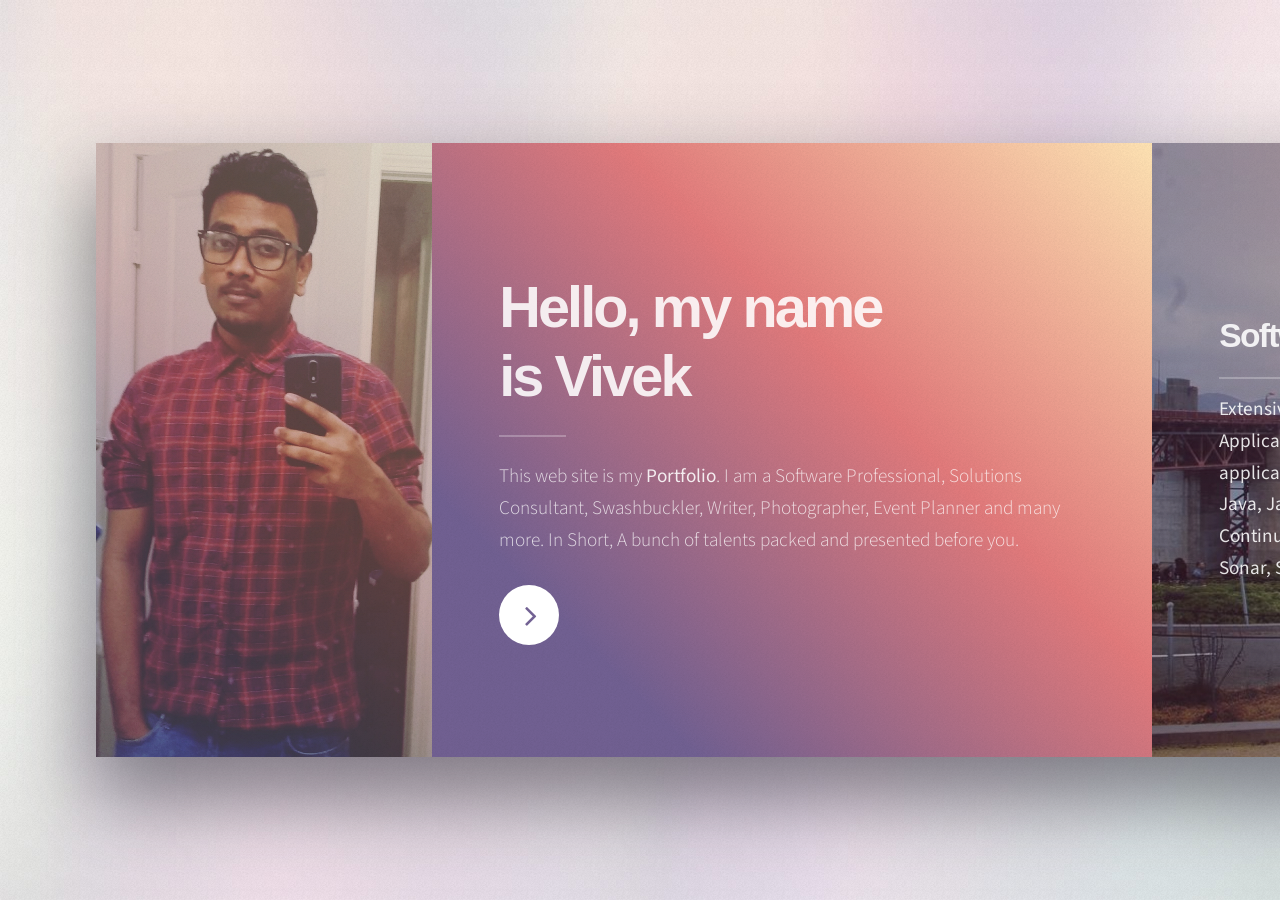
==== kashivivek/WebContent/index.html @ 1eaecc54 "Initial Commit" ====
<!DOCTYPE HTML>
<html>
<head>
<title>Portfolio | Vivek</title>
<meta charset="utf-8" />
<meta name="viewport"
	content="width=device-width, initial-scale=1, user-scalable=no" />
<meta name="description"
	content="Portfolio - Vivek." />
<meta name="keywords"
	content="kashivivek, kashi vivek budda, kashi, vivek, budda, android, portfolio" />
<meta name="author" content="Vivek" />
<link rel="stylesheet" href="assets/css/main.css" />
<link rel="shortcut icon" type="image/png" href="images/fav.png"/>
<noscript>
	<link rel="stylesheet" href="assets/css/noscript.css" />
</noscript>
</head>
<body>

	<!-- Page Wrapper -->
	<div id="page-wrapper">

		<!-- Wrapper -->
		<div id="wrapper">

			<!-- Panel (Banner) -->
			<section class="panel banner right">
				<div class="content color0 span-3-75">
					<h1 class="major">
						Hello, my name<br /> is Vivek
					</h1>
					<p>
						This web site is my <strong>Portfolio</strong>. I am a Software
						Professional, Solutions Consultant, Swashbuckler, Writer,
						Photographer, Event Planner and many more. In Short, A bunch of
						talents packed and presented before you.
					</p>
					<ul class="actions">
						<li><a href="#first"
							class="button special color1 circle icon fa-angle-right">Next</a></li>
					</ul>
				</div>
				<div class="image filtered span-1-75" data-position="25% 25%">
					<img src="images/image2.jpg" alt="" />
				</div>
			</section>

			<!-- Panel (Spotlight) -->
			<section class="panel spotlight medium left" id="first">
				<div class="content span-7">
					<h2 class="major">Software Professional</h2>
					<p>
						<strong>Extensive Experience in Development Operations,
							Android Application programming, designing User Interface (UI)
							applications and professional web applications using Android,
							Java, JavaScript, jQuery, HTML5, CSS3, AngularJS, PHP, Continuous
							Integration Tools like Jenkins, Hudson, Maven, GIT, Sonar, Shell
							Scripting.</strong>
					</p>
				</div>
				<div class="image filtered tinted" data-position="top left">
					<img src="images/image1.jpg" alt="" />
				</div>
			</section>

			<!-- Panel -->
			<section class="panel color1">
				<div class="intro joined">
					<h2 class="major">Solutions Consultant</h2>
					<p>Solutions can be provided to many business/individual
						related problems. Providing Web solutions, Mobile Application
						solutions, code analysis, architecting and many more.</p>
				</div>
				<div class="inner">
					<ul class="grid-icons three connected">
						<li><span class="icon fa-code"><span class="label">Coding</span></span></li>
						<li><span class="icon fa-camera-retro"><span
								class="label">Photography</span></span></li>
						<li><span class="icon fa-cog"><span class="label">Architecturing</span></span></li>
						<li><span class="icon fa-paper-plane"><span
								class="label">Planning</span></span></li>
						<li><span class="icon fa-bar-chart"><span
								class="label">Analysis</span></span></li>
						<li><span class="icon fa-diamond"><span class="label">Increase
									Revenue</span></span></li>
					</ul>
				</div>
			</section>

			<!-- Panel (Spotlight) -->
			<section class="panel spotlight large left">
				<div class="content span-5">
					<h2 class="major">Swashbuckler</h2>
					<p>I'm an Adventure Seeker who continously thrives to finsih
						off many bucket list items quickly and add few more to them. I
						always love to be part of some one else's bucket list dreams as
						well. Feel free to contact me.</p>
				</div>
				<div class="image filtered tinted" data-position="top right">
					<img src="images/image3.jpg" alt="" />
				</div>
			</section>

			<!-- Panel -->
			<section class="panel">
				<div class="intro color2">
					<h2 class="major">Photographer</h2>
					<p>Besides Photography being my passion, I do it sometimes for
						my peace and increase my vision of viewing an object in multiple
						ways. I may have to try some portfolio shoots and few events too</p>
				</div>
				<div class="gallery">
					<div class="group span-3">
						<a href="images/gallery/updated/image1.jpg"
							class="image filtered span-3" data-position="bottom"><img
							src="images/gallery/updated/image1.jpg" alt="" /></a> <a
							href="images/gallery/updated/image4.jpg"
							class="image filtered span-1-5" data-position="center"><img
							src="images/gallery/updated/image4.jpg" alt="" /></a> <a
							href="images/gallery/updated/image5.jpg"
							class="image filtered span-1-5" data-position="bottom"><img
							src="images/gallery/updated/image5.jpg" alt="" /></a>
					</div>
					<a href="images/gallery/updated/image6.JPG"
						class="image filtered span-2-5" data-position="top"><img
						src="images/gallery/updated/image6.JPG" alt="" /></a>
					<div class="group span-4-5">
						<a href="images/gallery/updated/image2.jpg"
							class="image filtered span-3" data-position="top"><img
							src="images/gallery/updated/image2.jpg" alt="" /></a> <a
							href="images/gallery/updated/image3.jpg"
							class="image filtered span-1-5" data-position="center"><img
							src="images/gallery/updated/image3.jpg" alt="" /></a> <a
							href="images/gallery/updated/image8.jpg"
							class="image filtered span-1-5" data-position="bottom"><img
							src="images/gallery/updated/image8.jpg" alt="" /></a> <a
							href="images/gallery/updated/image9.jpg"
							class="image filtered span-3" data-position="top"><img
							src="images/gallery/updated/image9.jpg" alt="" /></a>
					</div>
					<a href="images/gallery/updated/image8.png"
						class="image filtered span-2-5" data-position="right"><img
						src="images/gallery/updated/image8.png" alt="" /></a>
				</div>
			</section>

			<!-- Panel -->
			<section class="panel color4-alt">
				<div class="intro color4">
					<h2 class="major">Get in touch</h2>
					<p>Feel free to know more about my skills, if you need any
						solutions or you want me to join your hikes or any treks. You can
						connect me on any of my social networks or by just leaving a
						message in the next section.</p>
				</div>
				<div class="inner columns divided">
					<div class="span-3-25">
						<form method="post" action="contactform-to-email.php">
							<div class="field half">
								<label for="name">Name</label> <input type="text" name="name"
									id="name" />
							</div>
							<div class="field half">
								<label for="email">Email</label> <input type="email"
									name="email" id="email" />
							</div>
							<div class="field">
								<label for="message">Message</label>
								<textarea name="message" id="message" rows="4"></textarea>
							</div>
							<ul class="actions">
								<li><input type="submit" value="Send Message"
									class="button special" /></li>
							</ul>
						</form>
					</div>
					<div class="span-1-5">
						<ul class="contact-icons color1">
							<li class="icon fa-twitter"><a
								href="https://twitter.com/kashivivek">@kashivivek</a></li>
							<li class="icon fa-facebook"><a
								href="https://www.facebook.com/vivekasshaggy">fb.com/vivekasshaggy</a></li>
							<li class="icon fa-instagram"><a
								href="https://www.instagram.com/justvivek/">@justvivek</a></li>
							<li class="icon fa-linkedin"><a
								href="https://www.linkedin.com/in/kashibudda/">kashibudda</a></li>
							<li class="icon fa-rss"><a
								href="https://kashivivek.blogspot.com/">kashivivek.blogspot.com</a></li>
						</ul>
					</div>
				</div>
			</section>
			<!-- Copyright -->
			<div class="copyright">
				&copy; Developed by : <a href="http://www.avsoftsol.com"><img
					src="images/cp.png" width="30px"></a>.
			</div>

		</div>

	</div>

	<!-- Scripts -->
	<script src="assets/js/jquery.min.js"></script>
	<script src="assets/js/skel.min.js"></script>
	<script src="assets/js/main.js"></script>

</body>
</html>
---- kashivivek/WebContent/assets/css/main.css ----
@import url(font-awesome.min.css);
@import url("https://fonts.googleapis.com/css?family=Source+Sans+Pro:300,400,300i,400i");

/*
	Ethereal by HTML5 UP
	html5up.net | @ajlkn
	Free for personal and commercial use under the CCA 3.0 license (html5up.net/license)
*/

/* Reset */

	html, body, div, span, applet, object, iframe, h1, h2, h3, h4, h5, h6, p, blockquote, pre, a, abbr, acronym, address, big, cite, code, del, dfn, em, img, ins, kbd, q, s, samp, small, strike, strong, sub, sup, tt, var, b, u, i, center, dl, dt, dd, ol, ul, li, fieldset, form, label, legend, table, caption, tbody, tfoot, thead, tr, th, td, article, aside, canvas, details, embed, figure, figcaption, footer, header, hgroup, menu, nav, output, ruby, section, summary, time, mark, audio, video {
		margin: 0;
		padding: 0;
		border: 0;
		font-size: 100%;
		font: inherit;
		vertical-align: baseline;
	}

	article, aside, details, figcaption, figure, footer, header, hgroup, menu, nav, section {
		display: block;
	}

	body {
		line-height: 1;
	}

	ol, ul {
		list-style: none;
	}

	blockquote, q {
		quotes: none;
	}

	blockquote:before, blockquote:after, q:before, q:after {
		content: '';
		content: none;
	}

	table {
		border-collapse: collapse;
		border-spacing: 0;
	}

	body {
		-webkit-text-size-adjust: none;
	}

/* Box Model */

	*, *:before, *:after {
		-moz-box-sizing: border-box;
		-webkit-box-sizing: border-box;
		box-sizing: border-box;
	}

/* Page */

	@-moz-keyframes load-spinner {
		0% {
			-moz-transform: rotate(0deg);
			-webkit-transform: rotate(0deg);
			-ms-transform: rotate(0deg);
			transform: rotate(0deg);
		}

		100% {
			-moz-transform: rotate(360deg);
			-webkit-transform: rotate(360deg);
			-ms-transform: rotate(360deg);
			transform: rotate(360deg);
		}
	}

	@-webkit-keyframes load-spinner {
		0% {
			-moz-transform: rotate(0deg);
			-webkit-transform: rotate(0deg);
			-ms-transform: rotate(0deg);
			transform: rotate(0deg);
		}

		100% {
			-moz-transform: rotate(360deg);
			-webkit-transform: rotate(360deg);
			-ms-transform: rotate(360deg);
			transform: rotate(360deg);
		}
	}

	@-ms-keyframes load-spinner {
		0% {
			-moz-transform: rotate(0deg);
			-webkit-transform: rotate(0deg);
			-ms-transform: rotate(0deg);
			transform: rotate(0deg);
		}

		100% {
			-moz-transform: rotate(360deg);
			-webkit-transform: rotate(360deg);
			-ms-transform: rotate(360deg);
			transform: rotate(360deg);
		}
	}

	@keyframes load-spinner {
		0% {
			-moz-transform: rotate(0deg);
			-webkit-transform: rotate(0deg);
			-ms-transform: rotate(0deg);
			transform: rotate(0deg);
		}

		100% {
			-moz-transform: rotate(360deg);
			-webkit-transform: rotate(360deg);
			-ms-transform: rotate(360deg);
			transform: rotate(360deg);
		}
	}

	@-ms-viewport {
		width: device-width;
	}

	html {
		width: 100%;
		height: 100%;
	}

	body {
		display: -moz-flex;
		display: -webkit-flex;
		display: -ms-flex;
		display: flex;
		-moz-align-items: center;
		-webkit-align-items: center;
		-ms-align-items: center;
		align-items: center;
		-moz-justify-content: -moz-flex-start;
		-webkit-justify-content: -webkit-flex-start;
		-ms-justify-content: -ms-flex-start;
		justify-content: flex-start;
		-ms-overflow-style: scrollbar;
		width: 100%;
		height: 100%;
		min-height: 30rem;
		overflow: hidden;
	}

		body:before {
			-moz-animation: load-spinner 1s infinite linear;
			-webkit-animation: load-spinner 1s infinite linear;
			-ms-animation: load-spinner 1s infinite linear;
			animation: load-spinner 1s infinite linear;
			-moz-transition: opacity 0.25s ease;
			-webkit-transition: opacity 0.25s ease;
			-ms-transition: opacity 0.25s ease;
			transition: opacity 0.25s ease;
			-moz-transition-delay: 0s;
			-webkit-transition-delay: 0s;
			-ms-transition-delay: 0s;
			transition-delay: 0s;
			-moz-pointer-events: none;
			-webkit-pointer-events: none;
			-ms-pointer-events: none;
			pointer-events: none;
			content: '';
			display: block;
			position: absolute;
			top: 50%;
			left: 50%;
			width: 4rem;
			height: 4rem;
			margin: -2rem 0 0 -2rem;
			background-image: url("data:image/svg+xml;charset=utf8,%3Csvg xmlns='http://www.w3.org/2000/svg' xmlns:xlink='http://www.w3.org/1999/xlink' width='96px' height='96px' viewBox='0 0 96 96' zoomAndPan='disable'%3E%3Cstyle%3Ecircle %7Bfill: transparent%3B stroke: %232e2b37%3B stroke-width: 1.5px%3B %7D%3C/style%3E%3Cdefs%3E%3CclipPath id='corner'%3E%3Cpolygon points='0,0 48,0 48,48 96,48 96,96 0,96' /%3E%3C/clipPath%3E%3C/defs%3E%3Cg clip-path='url(%23corner)'%3E%3Ccircle cx='48' cy='48' r='32'/%3E%3C/g%3E%3C/svg%3E");
			background-position: center;
			background-repeat: no-repeat;
			background-size: 4rem;
			opacity: 0;
		}

		body:after {
			-moz-pointer-events: none;
			-webkit-pointer-events: none;
			-ms-pointer-events: none;
			pointer-events: none;
			content: '';
			display: block;
			position: fixed;
			top: 0;
			left: 0;
			width: 100%;
			height: 100%;
			z-index: -1;
			background-attachment: fixed;
			background-color: #e1e6e1;
			background-image: url("../../images/overlay.png"), url("../../images/bg.jpg");
			background-repeat: repeat, repeat-x;
			background-size: 128px 128px, cover;
		}

		body.is-loading *, body.is-loading *:before, body.is-loading *:after {
			-moz-animation: none !important;
			-webkit-animation: none !important;
			-ms-animation: none !important;
			animation: none !important;
			-moz-transition: none !important;
			-webkit-transition: none !important;
			-ms-transition: none !important;
			transition: none !important;
		}

		body.is-loading:before {
			-moz-transition: opacity 1s ease;
			-webkit-transition: opacity 1s ease;
			-ms-transition: opacity 1s ease;
			transition: opacity 1s ease;
			-moz-transition-delay: 0.75s;
			-webkit-transition-delay: 0.75s;
			-ms-transition-delay: 0.75s;
			transition-delay: 0.75s;
			opacity: 0.25;
		}

	@media screen and (max-width: 736px) {

		html {
			height: auto;
		}

		body {
			height: auto;
			overflow-x: hidden;
			overflow-y: auto;
		}

	}

	@media screen and (max-width: 480px) {

		html, body {
			min-width: 320px;
		}

	}

/* Typography */

	html {
		font-size: 18pt;
		font-size: 1vmax;
	}

		@media screen and (max-width: 1680px) {

			html {
				font-size: 12pt;
				font-size: 1.1vmax;
			}

		}

		@media screen and (max-width: 1280px) {

			html {
				font-size: 11pt;
				font-size: 1.5vmax;
			}

		}

	body, input, select, textarea {
		color: rgba(255, 255, 255, 0.75);
		font-family: "Source Sans Pro", Helvetica, sans-serif;
		font-size: 1rem;
		font-weight: 300;
		line-height: 1.65;
	}

	a {
		-moz-transition: color 0.2s ease-in-out, border-bottom-color 0.2s ease-in-out;
		-webkit-transition: color 0.2s ease-in-out, border-bottom-color 0.2s ease-in-out;
		-ms-transition: color 0.2s ease-in-out, border-bottom-color 0.2s ease-in-out;
		transition: color 0.2s ease-in-out, border-bottom-color 0.2s ease-in-out;
		color: inherit;
		border-bottom: dotted 1px;
		text-decoration: none;
	}

		a:hover {
			border-bottom-color: transparent;
			color: #ffe4b4;
		}

	strong, b {
		color: rgba(255, 255, 255, 0.875);
		font-weight: 400;
	}

	em, i {
		font-style: italic;
	}

	p {
		margin: 0 0 1.5rem 0;
	}

		body.is-ie p {
			width: 100%;
		}

	h1, h2, h3, h4, h5, h6 {
		color: rgba(255, 255, 255, 0.875);
		font-family: Arial, Helvetica, sans-serif;
		font-weight: 700;
		line-height: 1.3;
		margin: 0 0 0.75rem 0;
		letter-spacing: -0.05em;
	}

		h1 a, h2 a, h3 a, h4 a, h5 a, h6 a {
			color: inherit;
			text-decoration: none;
		}

	h1.major, h2.major, h3.major {
		position: relative;
	}

		h1.major:after, h2.major:after, h3.major:after {
			content: '';
			position: absolute;
			left: 0;
			width: 3.5rem;
			height: 0.1rem;
			background-color: rgba(255, 255, 255, 0.25);
		}

	h1 {
		font-size: 3rem;
		line-height: 1.2;
	}

		h1.major {
			margin: 0 0 2.625rem 0;
		}

			h1.major:after {
				bottom: -1.325rem;
			}

	h2 {
		font-size: 1.75rem;
		line-height: 1.2;
	}

		h2.major {
			margin: 0 0 1.9875rem 0;
		}

			h2.major:after {
				bottom: -1.2rem;
			}

	h3 {
		font-size: 1.325rem;
	}

		h3.major {
			margin: 0 0 1.875rem 0;
		}

			h3.major:after {
				bottom: -0.75rem;
			}

	h4 {
		font-size: 1rem;
	}

	h5 {
		font-size: 0.9rem;
	}

	h6 {
		font-size: 0.7rem;
	}

	sub {
		font-size: 0.8rem;
		position: relative;
		top: 0.5rem;
	}

	sup {
		font-size: 0.8rem;
		position: relative;
		top: -0.5rem;
	}

	blockquote {
		border-left: solid 0.25rem rgba(255, 255, 255, 0.25);
		font-style: italic;
		margin: 0 0 1.5rem 0;
		padding: 0.375rem 0 0.375rem 1.5rem;
	}

	code {
		background: rgba(255, 255, 255, 0.075);
		border-radius: 0.25rem;
		font-family: "Courier New", monospace;
		font-size: 0.8rem;
		margin: 0 0.25rem;
		padding: 0.25rem 0.65rem;
	}

	pre {
		-webkit-overflow-scrolling: touch;
		font-family: "Courier New", monospace;
		font-size: 0.8rem;
		margin: 0 0 1.5rem 0;
		white-space: pre-wrap;
	}

		pre code {
			display: block;
			line-height: 1.625;
			padding: 1rem 1.5rem;
			overflow-x: auto;
			margin: 0;
		}

	hr {
		border: 0;
		border-bottom: solid 2px rgba(255, 255, 255, 0.25);
		margin: 1.875rem 0;
	}

	.align-left {
		text-align: left;
	}

	.align-center {
		text-align: center;
	}

	.align-right {
		text-align: right;
	}

	@media screen and (max-width: 736px) {

		html {
			font-size: 12pt;
		}

		h1 {
			font-size: 2.25rem;
			line-height: 1.2;
		}

			h1.major {
				margin: 0 0 2.625rem 0;
			}

				h1.major:after {
					bottom: -1.325rem;
				}

		h2 {
			font-size: 1.5rem;
			line-height: 1.2;
		}

			h2.major {
				margin: 0 0 1.9875rem 0;
			}

				h2.major:after {
					bottom: -1.2rem;
				}

		h3 {
			font-size: 1rem;
		}

			h3.major {
				margin: 0 0 1.875rem 0;
			}

				h3.major:after {
					bottom: -0.75rem;
				}

		h4 {
			font-size: 1rem;
		}

		h5 {
			font-size: 0.9rem;
		}

		h6 {
			font-size: 0.7rem;
		}

		h1 br, h2 br, h3 br, h4 br, h5 br, h6 br {
			display: none;
		}

	}

	@media screen and (max-width: 360px) {

		html {
			font-size: 11pt;
		}

	}

/* Form */

	form {
		display: -moz-flex;
		display: -webkit-flex;
		display: -ms-flex;
		display: flex;
		-moz-flex-wrap: wrap;
		-webkit-flex-wrap: wrap;
		-ms-flex-wrap: wrap;
		flex-wrap: wrap;
		width: calc(100% + 3rem);
		margin: -1.5rem 0 1.5rem -1.5rem;
	}

		form > .field {
			-moz-flex-grow: 0;
			-webkit-flex-grow: 0;
			-ms-flex-grow: 0;
			flex-grow: 0;
			-moz-flex-shrink: 0;
			-webkit-flex-shrink: 0;
			-ms-flex-shrink: 0;
			flex-shrink: 0;
			padding: 1.5rem 0 0 1.5rem;
			width: calc(100% - 1.5rem);
		}

			form > .field.half {
				width: calc(50% - 0.75rem);
			}

			form > .field.third {
				width: calc(100%/3 - 0.5rem);
			}

			form > .field.quarter {
				width: calc(25% - 0.375rem);
			}

		form > .actions {
			-moz-flex-grow: 0;
			-webkit-flex-grow: 0;
			-ms-flex-grow: 0;
			flex-grow: 0;
			-moz-flex-shrink: 1;
			-webkit-flex-shrink: 1;
			-ms-flex-shrink: 1;
			flex-shrink: 1;
			margin: 1.5rem 0 0 1.5rem;
		}

	label {
		color: rgba(255, 255, 255, 0.875);
		display: block;
		font-family: Arial, Helvetica, sans-serif;
		font-size: 0.8rem;
		font-weight: 700;
		margin: 0 0 0.4875rem 0;
	}

	input[type="text"],
	input[type="password"],
	input[type="email"],
	input[type="tel"],
	select,
	textarea {
		-moz-appearance: none;
		-webkit-appearance: none;
		-ms-appearance: none;
		appearance: none;
		background: transparent;
		border: solid 2px rgba(255, 255, 255, 0.25);
		border-radius: 0.25rem;
		color: inherit;
		display: block;
		outline: 0;
		padding: 0 0.75rem;
		text-decoration: none;
		width: 100%;
	}

		input[type="text"]:invalid,
		input[type="password"]:invalid,
		input[type="email"]:invalid,
		input[type="tel"]:invalid,
		select:invalid,
		textarea:invalid {
			box-shadow: none;
		}

		input[type="text"]:focus,
		input[type="password"]:focus,
		input[type="email"]:focus,
		input[type="tel"]:focus,
		select:focus,
		textarea:focus {
			border-color: #ffe4b4;
		}

	option {
		background-color: rgba(255, 255, 255, 0.875);
		color: #2e2b37;
	}

	.select-wrapper {
		text-decoration: none;
		display: block;
		position: relative;
	}

		.select-wrapper:before {
			-moz-osx-font-smoothing: grayscale;
			-webkit-font-smoothing: antialiased;
			font-family: FontAwesome;
			font-style: normal;
			font-weight: normal;
			text-transform: none !important;
		}

		.select-wrapper:before {
			display: block;
			content: '\f107';
			position: absolute;
			top: 0;
			right: 0;
			width: 2.5rem;
			height: 2.5rem;
			line-height: 2.5rem;
			color: rgba(255, 255, 255, 0.75);
			pointer-events: none;
			text-align: center;
		}

			body.is-ie .select-wrapper:before {
				line-height: 2.5;
			}

		.select-wrapper select::-ms-expand {
			display: none;
		}

	input[type="text"],
	input[type="password"],
	input[type="email"],
	select {
		height: 2.5rem;
	}

	textarea {
		padding: 0.75rem 1rem;
	}

	input[type="checkbox"],
	input[type="radio"] {
		-moz-appearance: none;
		-webkit-appearance: none;
		-ms-appearance: none;
		appearance: none;
		display: block;
		float: left;
		margin-right: -2rem;
		opacity: 0;
		width: 1rem;
		z-index: -1;
	}

		input[type="checkbox"] + label,
		input[type="radio"] + label {
			text-decoration: none;
			position: relative;
			color: rgba(255, 255, 255, 0.75);
			cursor: pointer;
			display: inline-block;
			font-size: 1rem;
			font-weight: 300;
			margin-bottom: 0;
			padding-left: 2.5rem;
			padding-right: 1rem;
		}

			input[type="checkbox"] + label:before,
			input[type="radio"] + label:before {
				-moz-osx-font-smoothing: grayscale;
				-webkit-font-smoothing: antialiased;
				font-family: FontAwesome;
				font-style: normal;
				font-weight: normal;
				text-transform: none !important;
			}

			input[type="checkbox"] + label:before,
			input[type="radio"] + label:before {
				content: '';
				display: inline-block;
				position: absolute;
				top: 0;
				left: 0;
				width: 1.5rem;
				height: 1.5rem;
				line-height: 1.4375rem;
				background: rgba(255, 255, 255, 0.075);
				border: solid 1px rgba(255, 255, 255, 0.25);
				border-radius: 0.25rem;
				color: #2e2b37;
				text-align: center;
			}

				body.is-ie input[type="checkbox"] + label:before, body.is-ie
				input[type="radio"] + label:before {
					line-height: 1.5;
				}

		input[type="checkbox"]:checked + label:before,
		input[type="radio"]:checked + label:before {
			content: '\f00c';
			background: rgba(255, 255, 255, 0.875);
			border-color: rgba(255, 255, 255, 0.875);
		}

		input[type="checkbox"]:focus + label:before,
		input[type="radio"]:focus + label:before {
			border-color: #ffe4b4;
			box-shadow: 0 0 0 1px #ffe4b4;
		}

		input[type="checkbox"]:focus:checked + label:before,
		input[type="radio"]:focus:checked + label:before {
			background: #ffe4b4;
		}

		input[type="checkbox"].color1 + label:before,
		input[type="radio"].color1 + label:before {
			color: #726193;
		}

		input[type="checkbox"].color2 + label:before,
		input[type="radio"].color2 + label:before {
			color: #e37b7c;
		}

		input[type="checkbox"].color3 + label:before,
		input[type="radio"].color3 + label:before {
			color: #ffe4b4;
		}

		input[type="checkbox"].color4 + label:before,
		input[type="radio"].color4 + label:before {
			color: #353865;
		}

	input[type="checkbox"] + label:before {
		border-radius: 0.25rem;
	}

	input[type="radio"] + label:before {
		border-radius: 100%;
	}

	::-webkit-input-placeholder {
		color: rgba(255, 255, 255, 0.5) !important;
		opacity: 1.0;
	}

	:-moz-placeholder {
		color: rgba(255, 255, 255, 0.5) !important;
		opacity: 1.0;
	}

	::-moz-placeholder {
		color: rgba(255, 255, 255, 0.5) !important;
		opacity: 1.0;
	}

	:-ms-input-placeholder {
		color: rgba(255, 255, 255, 0.5) !important;
		opacity: 1.0;
	}

	.formerize-placeholder {
		color: rgba(255, 255, 255, 0.5) !important;
		opacity: 1.0;
	}

	@media screen and (max-width: 736px) {

		form {
			margin: -1.5rem 0 1.5rem 0;
			width: 100%;
		}

			form > .field {
				padding: 1.5rem 0 0 0;
				width: 100% !important;
			}

			form > .actions {
				margin: 1.5rem 0 0 0;
			}

	}

/* Icon */

	.icon {
		text-decoration: none;
		position: relative;
		border-bottom: none;
	}

		.icon:before {
			-moz-osx-font-smoothing: grayscale;
			-webkit-font-smoothing: antialiased;
			font-family: FontAwesome;
			font-style: normal;
			font-weight: normal;
			text-transform: none !important;
		}

		.icon > .label {
			display: none;
		}

/* Image */

	.image {
		display: inline-block;
		position: relative;
		border: 0;
	}

		.image.filtered:after {
			background-image: url("../../images/overlay.png"), linear-gradient(45deg, rgba(114, 97, 147, 0.25) 25%, rgba(227, 123, 124, 0.25) 50%, rgba(255, 228, 180, 0.25));
			background-size: 128px 128px, auto;
			-moz-pointer-events: none;
			-webkit-pointer-events: none;
			-ms-pointer-events: none;
			pointer-events: none;
			content: '';
			position: absolute;
			top: 0;
			left: 0;
			width: 100%;
			height: 100%;
			opacity: 1;
			z-index: 1;
		}

		.image.filtered.tinted:after {
			background-image: url("../../images/overlay.png"), linear-gradient(45deg, rgba(114, 97, 147, 0.25) 25%, rgba(227, 123, 124, 0.25) 50%, rgba(255, 228, 180, 0.25)), linear-gradient(0deg, rgba(0, 0, 0, 0.125), rgba(0, 0, 0, 0.125));
			background-size: 128px 128px, auto, auto;
		}

		.image[data-position] img {
			-moz-object-fit: cover;
			-webkit-object-fit: cover;
			-ms-object-fit: cover;
			object-fit: cover;
			display: block;
			position: absolute;
			top: 0;
			left: 0;
			width: 100%;
			height: 100%;
		}

		.image[data-position="top left"] img {
			-moz-object-position: top left;
			-webkit-object-position: top left;
			-ms-object-position: top left;
			object-position: top left;
		}

		.image[data-position="top"] img {
			-moz-object-position: top;
			-webkit-object-position: top;
			-ms-object-position: top;
			object-position: top;
		}

		.image[data-position="top right"] img {
			-moz-object-position: top right;
			-webkit-object-position: top right;
			-ms-object-position: top right;
			object-position: top right;
		}

		.image[data-position="right"] img {
			-moz-object-position: right;
			-webkit-object-position: right;
			-ms-object-position: right;
			object-position: right;
		}

		.image[data-position="bottom right"] img {
			-moz-object-position: bottom right;
			-webkit-object-position: bottom right;
			-ms-object-position: bottom right;
			object-position: bottom right;
		}

		.image[data-position="bottom"] img {
			-moz-object-position: bottom;
			-webkit-object-position: bottom;
			-ms-object-position: bottom;
			object-position: bottom;
		}

		.image[data-position="bottom left"] img {
			-moz-object-position: bottom left;
			-webkit-object-position: bottom left;
			-ms-object-position: bottom left;
			object-position: bottom left;
		}

		.image[data-position="left"] img {
			-moz-object-position: left;
			-webkit-object-position: left;
			-ms-object-position: left;
			object-position: left;
		}

		.image[data-position="center"] img {
			-moz-object-position: center;
			-webkit-object-position: center;
			-ms-object-position: center;
			object-position: center;
		}

		.image[data-position="25% 25%"] img {
			-moz-object-position: 25% 25%;
			-webkit-object-position: 25% 25%;
			-ms-object-position: 25% 25%;
			object-position: 25% 25%;
		}

		.image[data-position="75% 25%"] img {
			-moz-object-position: 75% 25%;
			-webkit-object-position: 75% 25%;
			-ms-object-position: 75% 25%;
			object-position: 75% 25%;
		}

		.image[data-position="75% 75%"] img {
			-moz-object-position: 75% 75%;
			-webkit-object-position: 75% 75%;
			-ms-object-position: 75% 75%;
			object-position: 75% 75%;
		}

		.image[data-position="25% 75%"] img {
			-moz-object-position: 25% 75%;
			-webkit-object-position: 25% 75%;
			-ms-object-position: 25% 75%;
			object-position: 25% 75%;
		}

		.image img {
			display: block;
		}

		.image.left, .image.right {
			max-width: 40%;
		}

			.image.left img, .image.right img {
				width: 100%;
			}

		.image.left {
			float: left;
			padding: 0 1.5rem 1rem 0;
			top: 0.25rem;
		}

		.image.right {
			float: right;
			padding: 0 0 1rem 1.5rem;
			top: 0.25rem;
		}

		.image.fit {
			display: block;
			margin: 0 0 1.5rem 0;
			width: 100%;
		}

			.image.fit img {
				width: 100%;
			}

		.image.main {
			display: block;
			margin: 0 0 2.25rem 0;
			width: 100%;
		}

			.image.main img {
				width: 100%;
			}

/* List */

	ol {
		list-style: decimal;
		margin: 0 0 1.5rem 0;
		padding-left: 1.25rem;
	}

		ol li {
			padding-left: 0.25rem;
		}

	ul {
		list-style: disc;
		margin: 0 0 1.5rem 0;
		padding-left: 1rem;
	}

		ul li {
			padding-left: 0.5rem;
		}

		ul.alt {
			list-style: none;
			padding-left: 0;
		}

			ul.alt li {
				border-top: solid 1px rgba(255, 255, 255, 0.25);
				padding: 0.5rem 0;
			}

				ul.alt li:first-child {
					border-top: 0;
					padding-top: 0;
				}

		ul.icons {
			cursor: default;
			list-style: none;
			padding-left: 0;
		}

			ul.icons li {
				display: inline-block;
				padding: 0 1rem 0 0;
			}

				ul.icons li:last-child {
					padding-right: 0;
				}

				ul.icons li .icon:before {
					font-size: 1.25em;
				}

		ul.actions {
			cursor: default;
			list-style: none;
			padding-left: 0;
		}

			ul.actions li {
				display: inline-block;
				padding: 0 0.75rem 0 0;
				vertical-align: middle;
			}

				ul.actions li:last-child {
					padding-right: 0;
				}

			ul.actions.small li {
				padding: 0 0.375rem 0 0;
			}

			ul.actions.vertical li {
				display: block;
				padding: 0.75rem 0 0 0;
			}

				ul.actions.vertical li:first-child {
					padding-top: 0;
				}

				ul.actions.vertical li > * {
					margin-bottom: 0;
				}

			ul.actions.vertical.small li {
				padding: 0.375rem 0 0 0;
			}

				ul.actions.vertical.small li:first-child {
					padding-top: 0;
				}

			ul.actions.fit {
				display: table;
				margin-left: -0.75rem;
				padding: 0;
				table-layout: fixed;
				width: calc(100% + 0.75rem);
			}

				ul.actions.fit li {
					display: table-cell;
					padding: 0 0 0 0.75rem;
				}

					ul.actions.fit li > * {
						margin-bottom: 0;
					}

				ul.actions.fit.small {
					margin-left: -0.375rem;
					width: calc(100% + 0.375rem);
				}

					ul.actions.fit.small li {
						padding: 0 0 0 0.375rem;
					}

		ul.contact-icons {
			list-style: none;
			padding-left: 0;
		}

			ul.contact-icons > li {
				margin: 1.25rem 0 0 0;
				padding-left: 0;
			}

				ul.contact-icons > li:before {
					display: inline-block;
					width: 2.25rem;
					height: 2.25rem;
					line-height: 2.25rem;
					border-radius: 2.25rem;
					background-color: white;
					color: #2e2b37;
					cursor: default;
					font-size: 1.125rem;
					margin-right: 1rem;
					text-align: center;
					vertical-align: middle;
				}

					body.is-ie ul.contact-icons > li:before {
						line-height: 2.125;
					}

				ul.contact-icons > li a {
					border-bottom: 0;
				}

			ul.contact-icons.color1 > li:before {
				color: #726193;
			}

			ul.contact-icons.color2 > li:before {
				color: #e37b7c;
			}

			ul.contact-icons.color3 > li:before {
				color: #ffe4b4;
			}

			ul.contact-icons.color4 > li:before {
				color: #353865;
			}

		ul.grid-icons {
			display: -moz-flex;
			display: -webkit-flex;
			display: -ms-flex;
			display: flex;
			-moz-flex-wrap: wrap;
			-webkit-flex-wrap: wrap;
			-ms-flex-wrap: wrap;
			flex-wrap: wrap;
			-moz-justify-content: center;
			-webkit-justify-content: center;
			-ms-justify-content: center;
			justify-content: center;
			list-style: none;
			margin: 0 0 1.5rem 0;
			padding-left: 0;
		}

			ul.grid-icons .icon {
				display: block;
				position: relative;
				width: 100%;
				text-align: center;
			}

				ul.grid-icons .icon:before {
					display: block;
					width: 6rem;
					height: 6rem;
					line-height: 6rem;
					border-radius: 6rem;
					box-shadow: inset 0 0 0 2px rgba(255, 255, 255, 0.25);
					font-size: 2.5rem;
					margin: 0 auto;
					text-align: center;
				}

					body.is-ie ul.grid-icons .icon:before {
						line-height: 2.375;
					}

			ul.grid-icons > li {
				-moz-flex-grow: 0;
				-webkit-flex-grow: 0;
				-ms-flex-grow: 0;
				flex-grow: 0;
				-moz-flex-shrink: 0;
				-webkit-flex-shrink: 0;
				-ms-flex-shrink: 0;
				flex-shrink: 0;
				position: relative;
				margin: 1.5rem 0 0 1.5rem;
				padding-left: 0;
			}

			ul.grid-icons.connected > li:before {
				content: '';
				display: block;
				position: absolute;
				width: 1.5rem;
				height: 2px;
				top: 50%;
				left: -1.5rem;
				background-color: rgba(255, 255, 255, 0.25);
			}

			ul.grid-icons.connected > li:after {
				content: '';
				display: block;
				position: absolute;
				width: 2px;
				height: 1.5rem;
				top: -1.5rem;
				left: 50%;
				background-color: rgba(255, 255, 255, 0.25);
			}

			ul.grid-icons.two {
				width: 14rem;
			}

				ul.grid-icons.two > li:nth-child(-n + 2) {
					margin-top: 0;
				}

					ul.grid-icons.two > li:nth-child(-n + 2):after {
						display: none;
					}

				ul.grid-icons.two > li:nth-child(2n - 1) {
					margin-left: 0;
				}

					ul.grid-icons.two > li:nth-child(2n - 1):before {
						display: none;
					}

			ul.grid-icons.three {
				width: 21.5rem;
			}

				ul.grid-icons.three > li:nth-child(-n + 3) {
					margin-top: 0;
				}

					ul.grid-icons.three > li:nth-child(-n + 3):after {
						display: none;
					}

				ul.grid-icons.three > li:nth-child(3n - 2) {
					margin-left: 0;
				}

					ul.grid-icons.three > li:nth-child(3n - 2):before {
						display: none;
					}

			ul.grid-icons.four {
				width: 29rem;
			}

				ul.grid-icons.four > li:nth-child(-n + 4) {
					margin-top: 0;
				}

					ul.grid-icons.four > li:nth-child(-n + 4):after {
						display: none;
					}

				ul.grid-icons.four > li:nth-child(4n - 3) {
					margin-left: 0;
				}

					ul.grid-icons.four > li:nth-child(4n - 3):before {
						display: none;
					}

	dl {
		margin: 0 0 1.5rem 0;
	}

		dl dt {
			display: block;
			font-weight: 400;
			margin: 0 0 0.75rem 0;
		}

		dl dd {
			margin-left: 1.5rem;
		}

	@media screen and (max-width: 736px) {

		ul.grid-icons {
			-moz-justify-content: -moz-flex-start;
			-webkit-justify-content: -webkit-flex-start;
			-ms-justify-content: -ms-flex-start;
			justify-content: flex-start;
			width: 100% !important;
			margin: -1rem 0 1.5rem -1rem;
		}

			ul.grid-icons .icon:before {
				width: 4.5rem;
				height: 4.5rem;
				line-height: 4.5rem;
				font-size: 1.75rem;
			}

			ul.grid-icons > li {
				margin: 1rem 0 0 1rem !important;
			}

				ul.grid-icons > li:before {
					display: none !important;
				}

				ul.grid-icons > li:after {
					display: none !important;
				}

	}

/* Table */

	.table-wrapper {
		-webkit-overflow-scrolling: touch;
		overflow-x: auto;
	}

	table {
		margin: 0 0 1.5rem 0;
		width: 100%;
	}

		table tbody tr {
			border: solid 1px rgba(255, 255, 255, 0.25);
			border-left: 0;
			border-right: 0;
		}

			table tbody tr:nth-child(2n + 1) {
				background-color: rgba(255, 255, 255, 0.075);
			}

		table td {
			padding: 0.75rem 0.75rem;
		}

		table th {
			color: rgba(255, 255, 255, 0.875);
			font-size: 0.9rem;
			font-weight: 400;
			padding: 0 0.75rem 0.75rem 0.75rem;
			text-align: left;
		}

		table thead {
			border-bottom: solid 2px rgba(255, 255, 255, 0.25);
		}

		table tfoot {
			border-top: solid 2px rgba(255, 255, 255, 0.25);
		}

		table.alt {
			border-collapse: separate;
		}

			table.alt tbody tr td {
				border: solid 1px rgba(255, 255, 255, 0.25);
				border-left-width: 0;
				border-top-width: 0;
			}

				table.alt tbody tr td:first-child {
					border-left-width: 1px;
				}

			table.alt tbody tr:first-child td {
				border-top-width: 1px;
			}

			table.alt thead {
				border-bottom: 0;
			}

			table.alt tfoot {
				border-top: 0;
			}

/* Button */

	input[type="submit"],
	input[type="reset"],
	input[type="button"],
	button,
	.button {
		-moz-appearance: none;
		-webkit-appearance: none;
		-ms-appearance: none;
		appearance: none;
		-moz-transition: background-color 0.2s ease-in-out, box-shadow 0.2s ease-in-out, color 0.2s ease-in-out;
		-webkit-transition: background-color 0.2s ease-in-out, box-shadow 0.2s ease-in-out, color 0.2s ease-in-out;
		-ms-transition: background-color 0.2s ease-in-out, box-shadow 0.2s ease-in-out, color 0.2s ease-in-out;
		transition: background-color 0.2s ease-in-out, box-shadow 0.2s ease-in-out, color 0.2s ease-in-out;
		background-color: transparent;
		border: 0;
		border-radius: 0.25rem;
		box-shadow: inset 0 0 0 2px rgba(255, 255, 255, 0.25);
		color: rgba(255, 255, 255, 0.875) !important;
		cursor: pointer;
		display: inline-block;
		font-family: Arial, Helvetica, sans-serif;
		font-size: 0.6rem;
		font-weight: 700;
		height: 2.75rem;
		letter-spacing: 0.15rem;
		line-height: 2.75rem;
		padding: 0 1.5rem 0 1.65rem;
		text-align: center;
		text-decoration: none;
		text-transform: uppercase;
		white-space: nowrap;
	}

		input[type="submit"]:hover,
		input[type="reset"]:hover,
		input[type="button"]:hover,
		button:hover,
		.button:hover {
			box-shadow: inset 0 0 0 2px #ffe4b4;
			color: #ffe4b4 !important;
		}

		input[type="submit"]:active,
		input[type="reset"]:active,
		input[type="button"]:active,
		button:active,
		.button:active {
			background-color: rgba(255, 228, 180, 0.125);
		}

		input[type="submit"].icon:before,
		input[type="reset"].icon:before,
		input[type="button"].icon:before,
		button.icon:before,
		.button.icon:before {
			display: inline-block;
			position: relative;
			top: -0.075rem;
			vertical-align: middle;
			font-size: 0.8rem;
			margin: 0 0.375rem 0 -0.325rem;
		}

		input[type="submit"].icon.circle,
		input[type="reset"].icon.circle,
		input[type="button"].icon.circle,
		button.icon.circle,
		.button.icon.circle {
			position: relative;
			width: 3.125rem;
			height: 3.125rem;
			line-height: 3.125rem;
			text-indent: 3.125rem;
			border-radius: 100%;
			overflow: hidden;
			padding: 0;
			letter-spacing: 0;
		}

			input[type="submit"].icon.circle:before,
			input[type="reset"].icon.circle:before,
			input[type="button"].icon.circle:before,
			button.icon.circle:before,
			.button.icon.circle:before {
				display: block;
				position: absolute;
				top: 0;
				left: 0;
				width: inherit;
				height: inherit;
				font-size: 1.25rem;
				line-height: inherit;
				margin: 0;
				text-indent: 0;
			}

			input[type="submit"].icon.circle.fa-angle-left:before,
			input[type="reset"].icon.circle.fa-angle-left:before,
			input[type="button"].icon.circle.fa-angle-left:before,
			button.icon.circle.fa-angle-left:before,
			.button.icon.circle.fa-angle-left:before {
				position: relative;
				left: -0.1rem;
				font-size: 1.75rem;
			}

			input[type="submit"].icon.circle.fa-angle-right:before,
			input[type="reset"].icon.circle.fa-angle-right:before,
			input[type="button"].icon.circle.fa-angle-right:before,
			button.icon.circle.fa-angle-right:before,
			.button.icon.circle.fa-angle-right:before {
				position: relative;
				left: 0.1rem;
				font-size: 1.75rem;
			}

		input[type="submit"].fit,
		input[type="reset"].fit,
		input[type="button"].fit,
		button.fit,
		.button.fit {
			display: block;
			margin: 0 0 0.75rem 0;
			width: 100%;
		}

		input[type="submit"].small,
		input[type="reset"].small,
		input[type="button"].small,
		button.small,
		.button.small {
			font-size: 0.4rem;
			height: 1.875rem;
			line-height: 1.875rem;
			padding: 0 1.25rem 0 1.4rem;
		}

		input[type="submit"].large,
		input[type="reset"].large,
		input[type="button"].large,
		button.large,
		.button.large {
			font-size: 0.8rem;
			height: 3.3125rem;
			line-height: 3.3125rem;
			padding: 0 2rem 0 2.15rem;
		}

		input[type="submit"].special,
		input[type="reset"].special,
		input[type="button"].special,
		button.special,
		.button.special {
			background-color: white;
			box-shadow: none;
			color: #2e2b37 !important;
		}

			input[type="submit"].special.color1,
			input[type="reset"].special.color1,
			input[type="button"].special.color1,
			button.special.color1,
			.button.special.color1 {
				color: #726193 !important;
			}

			input[type="submit"].special.color2,
			input[type="reset"].special.color2,
			input[type="button"].special.color2,
			button.special.color2,
			.button.special.color2 {
				color: #e37b7c !important;
			}

			input[type="submit"].special.color3,
			input[type="reset"].special.color3,
			input[type="button"].special.color3,
			button.special.color3,
			.button.special.color3 {
				color: #ffe4b4 !important;
			}

			input[type="submit"].special.color4,
			input[type="reset"].special.color4,
			input[type="button"].special.color4,
			button.special.color4,
			.button.special.color4 {
				color: #353865 !important;
			}

			input[type="submit"].special:hover,
			input[type="reset"].special:hover,
			input[type="button"].special:hover,
			button.special:hover,
			.button.special:hover {
				background-color: #ffe4b4;
			}

			input[type="submit"].special:active,
			input[type="reset"].special:active,
			input[type="button"].special:active,
			button.special:active,
			.button.special:active {
				background-color: #fdd997;
			}

		input[type="submit"].disabled, input[type="submit"]:disabled,
		input[type="reset"].disabled,
		input[type="reset"]:disabled,
		input[type="button"].disabled,
		input[type="button"]:disabled,
		button.disabled,
		button:disabled,
		.button.disabled,
		.button:disabled {
			-moz-pointer-events: none;
			-webkit-pointer-events: none;
			-ms-pointer-events: none;
			pointer-events: none;
			cursor: default;
			opacity: 0.5;
		}

/* Gallery */

	@-moz-keyframes gallery-modal-spinner {
		0% {
			-moz-transform: rotate(0deg);
			-webkit-transform: rotate(0deg);
			-ms-transform: rotate(0deg);
			transform: rotate(0deg);
		}

		100% {
			-moz-transform: rotate(360deg);
			-webkit-transform: rotate(360deg);
			-ms-transform: rotate(360deg);
			transform: rotate(360deg);
		}
	}

	@-webkit-keyframes gallery-modal-spinner {
		0% {
			-moz-transform: rotate(0deg);
			-webkit-transform: rotate(0deg);
			-ms-transform: rotate(0deg);
			transform: rotate(0deg);
		}

		100% {
			-moz-transform: rotate(360deg);
			-webkit-transform: rotate(360deg);
			-ms-transform: rotate(360deg);
			transform: rotate(360deg);
		}
	}

	@-ms-keyframes gallery-modal-spinner {
		0% {
			-moz-transform: rotate(0deg);
			-webkit-transform: rotate(0deg);
			-ms-transform: rotate(0deg);
			transform: rotate(0deg);
		}

		100% {
			-moz-transform: rotate(360deg);
			-webkit-transform: rotate(360deg);
			-ms-transform: rotate(360deg);
			transform: rotate(360deg);
		}
	}

	@keyframes gallery-modal-spinner {
		0% {
			-moz-transform: rotate(0deg);
			-webkit-transform: rotate(0deg);
			-ms-transform: rotate(0deg);
			transform: rotate(0deg);
		}

		100% {
			-moz-transform: rotate(360deg);
			-webkit-transform: rotate(360deg);
			-ms-transform: rotate(360deg);
			transform: rotate(360deg);
		}
	}

	.gallery {
		-moz-align-items: stretch;
		-webkit-align-items: stretch;
		-ms-align-items: stretch;
		align-items: stretch;
		display: -moz-flex;
		display: -webkit-flex;
		display: -ms-flex;
		display: flex;
		height: 100%;
	}

		.gallery > * {
			width: 20rem;
			height: 100%;
		}

		.gallery .image {
			display: block;
			position: relative;
			border-bottom: 0;
			overflow: hidden;
		}

			.gallery .image img {
				-moz-transition: -moz-transform 0.2s ease-in-out;
				-webkit-transition: -webkit-transform 0.2s ease-in-out;
				-ms-transition: -ms-transform 0.2s ease-in-out;
				transition: transform 0.2s ease-in-out;
			}

			.gallery .image:after {
				-moz-transition: opacity 0.2s ease-in-out;
				-webkit-transition: opacity 0.2s ease-in-out;
				-ms-transition: opacity 0.2s ease-in-out;
				transition: opacity 0.2s ease-in-out;
			}

			.gallery .image:hover img {
				-moz-transform: scale(1.025);
				-webkit-transform: scale(1.025);
				-ms-transform: scale(1.025);
				transform: scale(1.025);
			}

			.gallery .image:hover:after {
				opacity: 0;
			}

		.gallery .group {
			display: -moz-flex;
			display: -webkit-flex;
			display: -ms-flex;
			display: flex;
			-moz-flex-wrap: wrap;
			-webkit-flex-wrap: wrap;
			-ms-flex-wrap: wrap;
			flex-wrap: wrap;
		}

			.gallery .group > * {
				height: 50%;
			}

		.gallery .modal {
			display: -moz-flex;
			display: -webkit-flex;
			display: -ms-flex;
			display: flex;
			-moz-align-items: center;
			-webkit-align-items: center;
			-ms-align-items: center;
			align-items: center;
			-moz-justify-content: center;
			-webkit-justify-content: center;
			-ms-justify-content: center;
			justify-content: center;
			-moz-pointer-events: none;
			-webkit-pointer-events: none;
			-ms-pointer-events: none;
			pointer-events: none;
			-moz-user-select: none;
			-webkit-user-select: none;
			-ms-user-select: none;
			user-select: none;
			-moz-transition: opacity 0.5s ease, visibility 0.5s, z-index 0.5s;
			-webkit-transition: opacity 0.5s ease, visibility 0.5s, z-index 0.5s;
			-ms-transition: opacity 0.5s ease, visibility 0.5s, z-index 0.5s;
			transition: opacity 0.5s ease, visibility 0.5s, z-index 0.5s;
			-webkit-tap-highlight-color: transparent;
			position: fixed;
			top: 0;
			left: 0;
			width: 100%;
			height: 100%;
			background-color: rgba(46, 43, 55, 0.875);
			opacity: 0;
			outline: 0;
			visibility: none;
			z-index: 0;
		}

			.gallery .modal:before {
				-moz-animation: gallery-modal-spinner 1s infinite linear;
				-webkit-animation: gallery-modal-spinner 1s infinite linear;
				-ms-animation: gallery-modal-spinner 1s infinite linear;
				animation: gallery-modal-spinner 1s infinite linear;
				-moz-transition: opacity 0.25s ease;
				-webkit-transition: opacity 0.25s ease;
				-ms-transition: opacity 0.25s ease;
				transition: opacity 0.25s ease;
				-moz-transition-delay: 0.5s;
				-webkit-transition-delay: 0.5s;
				-ms-transition-delay: 0.5s;
				transition-delay: 0.5s;
				content: '';
				display: block;
				position: absolute;
				top: 50%;
				left: 50%;
				width: 4rem;
				height: 4rem;
				margin: -2rem 0 0 -2rem;
				background-image: url("data:image/svg+xml;charset=utf8,%3Csvg xmlns='http://www.w3.org/2000/svg' xmlns:xlink='http://www.w3.org/1999/xlink' width='96px' height='96px' viewBox='0 0 96 96' zoomAndPan='disable'%3E%3Cstyle%3Ecircle %7Bfill: transparent%3B stroke: rgba(255, 255, 255, 0.875)%3B stroke-width: 1.5px%3B %7D%3C/style%3E%3Cdefs%3E%3CclipPath id='corner'%3E%3Cpolygon points='0,0 48,0 48,48 96,48 96,96 0,96' /%3E%3C/clipPath%3E%3C/defs%3E%3Cg clip-path='url(%23corner)'%3E%3Ccircle cx='48' cy='48' r='32'/%3E%3C/g%3E%3C/svg%3E");
				background-position: center;
				background-repeat: no-repeat;
				background-size: 4rem;
				opacity: 0;
			}

			.gallery .modal:after {
				content: '';
				display: block;
				position: absolute;
				top: 0.5rem;
				right: 0.5rem;
				width: 4rem;
				height: 4rem;
				background-image: url("data:image/svg+xml;charset=utf8,%3Csvg xmlns='http://www.w3.org/2000/svg' xmlns:xlink='http://www.w3.org/1999/xlink' width='64px' height='64px' viewBox='0 0 64 64' zoomAndPan='disable'%3E%3Cstyle%3Eline %7Bstroke: rgba(255, 255, 255, 0.875)%3Bstroke-width: 1.5px%3B%7D%3C/style%3E%3Cline x1='20' y1='20' x2='44' y2='44' /%3E%3Cline x1='20' y1='44' x2='44' y2='20' /%3E%3C/svg%3E");
				background-position: center;
				background-repeat: no-repeat;
				background-size: 3rem;
				cursor: pointer;
			}

			.gallery .modal .inner {
				-moz-transform: translateY(0.75rem);
				-webkit-transform: translateY(0.75rem);
				-ms-transform: translateY(0.75rem);
				transform: translateY(0.75rem);
				-moz-transition: opacity 0.25s ease, -moz-transform 0.25s ease;
				-webkit-transition: opacity 0.25s ease, -webkit-transform 0.25s ease;
				-ms-transition: opacity 0.25s ease, -ms-transform 0.25s ease;
				transition: opacity 0.25s ease, transform 0.25s ease;
				opacity: 0;
			}

				.gallery .modal .inner img {
					display: block;
					max-width: 90vw;
					max-height: 85vh;
					box-shadow: 0 1rem 3rem 0 rgba(0, 0, 0, 0.35);
				}

			.gallery .modal.visible {
				-moz-pointer-events: auto;
				-webkit-pointer-events: auto;
				-ms-pointer-events: auto;
				pointer-events: auto;
				opacity: 1;
				visibility: visible;
				z-index: 11000;
			}

				.gallery .modal.visible:before {
					opacity: 1;
				}

			.gallery .modal.loaded .inner {
				-moz-transform: translateY(0);
				-webkit-transform: translateY(0);
				-ms-transform: translateY(0);
				transform: translateY(0);
				-moz-transition: opacity 0.5s ease, -moz-transform 0.5s ease;
				-webkit-transition: opacity 0.5s ease, -webkit-transform 0.5s ease;
				-ms-transition: opacity 0.5s ease, -ms-transform 0.5s ease;
				transition: opacity 0.5s ease, transform 0.5s ease;
				opacity: 1;
			}

			.gallery .modal.loaded:before {
				-moz-transition-delay: 0s;
				-webkit-transition-delay: 0s;
				-ms-transition-delay: 0s;
				transition-delay: 0s;
				opacity: 0;
			}

	@media screen and (max-width: 980px) {

		.gallery .modal .inner img {
			max-width: 100vw;
		}

	}

	@media screen and (max-width: 736px) {

		.gallery {
			-moz-flex-direction: column;
			-webkit-flex-direction: column;
			-ms-flex-direction: column;
			flex-direction: column;
			height: auto;
		}

			.gallery > * {
				height: auto;
				width: 100%;
			}

			.gallery .image {
				width: 100%;
				height: 40rem;
			}

			.gallery .group .span-0-25 {
				width: 8.33333%;
			}

			.gallery .group .span-0-5 {
				width: 16.66666%;
			}

			.gallery .group .span-0-75 {
				width: 25%;
			}

			.gallery .group .span-1 {
				width: 33.33333%;
			}

			.gallery .group .span-1-25 {
				width: 41.66666%;
			}

			.gallery .group .span-1-5 {
				width: 50%;
			}

			.gallery .group .span-1-75 {
				width: 58.33333%;
			}

			.gallery .group .span-2 {
				width: 66.66666%;
			}

			.gallery .group .span-2-25 {
				width: 74.99999%;
			}

			.gallery .group .span-2-5 {
				width: 83.33332%;
			}

			.gallery .group .span-2-75 {
				width: 91.66666%;
			}

			.gallery .group .span-3 {
				width: 99.99999%;
			}

			.gallery .group .span-3-25 {
				width: 108.33332%;
			}

			.gallery .group .span-3-5 {
				width: 116.66666%;
			}

			.gallery .group .span-3-75 {
				width: 124.99999%;
			}

			.gallery .group .span-4 {
				width: 133.33332%;
			}

			.gallery .group .span-4-25 {
				width: 141.66665%;
			}

			.gallery .group .span-4-5 {
				width: 149.99998%;
			}

			.gallery .group .span-4-75 {
				width: 158.33332%;
			}

			.gallery .group .span-5 {
				width: 166.66665%;
			}

			.gallery .group .span-5-25 {
				width: 174.99998%;
			}

			.gallery .group .span-5-5 {
				width: 183.33331%;
			}

			.gallery .group .span-5-75 {
				width: 191.66665%;
			}

			.gallery .group .span-6 {
				width: 199.99998%;
			}

			.gallery .group .span-6-25 {
				width: 208.33331%;
			}

			.gallery .group .span-6-5 {
				width: 216.66665%;
			}

			.gallery .group .span-6-75 {
				width: 224.99998%;
			}

			.gallery .group .span-7 {
				width: 233.33331%;
			}

			.gallery .group .span-7-25 {
				width: 241.66664%;
			}

			.gallery .group .span-7-5 {
				width: 249.99997%;
			}

			.gallery .group .span-7-75 {
				width: 258.33331%;
			}

			.gallery .group .span-8 {
				width: 266.66664%;
			}

			.gallery .group .span-8-25 {
				width: 274.99997%;
			}

			.gallery .group .span-8-5 {
				width: 283.33331%;
			}

			.gallery .group .span-8-75 {
				width: 291.66664%;
			}

			.gallery .group .span-9 {
				width: 299.99997%;
			}

			.gallery .group .span-9-25 {
				width: 308.3333%;
			}

			.gallery .group .span-9-5 {
				width: 316.66664%;
			}

			.gallery .group .span-9-75 {
				width: 324.99997%;
			}

			.gallery .group .span-10 {
				width: 333.3333%;
			}

			.gallery .group .image {
				height: 20rem;
			}

	}

	@media screen and (max-width: 480px) {

		.gallery .image {
			height: 30rem;
		}

		.gallery .group .image {
			height: 12.5rem;
		}

	}

/* Panel */

	.panel {
		display: -moz-flex;
		display: -webkit-flex;
		display: -ms-flex;
		display: flex;
		-moz-flex-grow: 0;
		-webkit-flex-grow: 0;
		-ms-flex-grow: 0;
		flex-grow: 0;
		-moz-flex-shrink: 0;
		-webkit-flex-shrink: 0;
		-ms-flex-shrink: 0;
		flex-shrink: 0;
		-moz-justify-content: center;
		-webkit-justify-content: center;
		-ms-justify-content: center;
		justify-content: center;
		-moz-align-items: stretch;
		-webkit-align-items: stretch;
		-ms-align-items: stretch;
		align-items: stretch;
		height: 100%;
		overflow-x: hidden;
		overflow-y: auto;
	}

		.panel > * {
			position: relative;
			min-width: 10rem;
		}

			.panel > *.color0 {
				background-image: url("../../images/overlay.png"), linear-gradient(45deg, #726193 20%, #e37b7c 60%, #ffe4b4);
				background-size: 128px 128px, auto;
			}

			.panel > *.color1 {
				background-image: url("../../images/overlay.png"), linear-gradient(45deg, rgba(114, 97, 147, 0.25) 25%, rgba(227, 123, 124, 0.25) 50%, rgba(255, 228, 180, 0.25));
				background-size: 128px 128px, auto;
				background-color: #726193;
			}

			.panel > *.color2 {
				background-image: url("../../images/overlay.png"), linear-gradient(45deg, rgba(114, 97, 147, 0.25) 25%, rgba(227, 123, 124, 0.25) 50%, rgba(255, 228, 180, 0.25));
				background-size: 128px 128px, auto;
				background-color: #e37b7c;
			}

			.panel > *.color3 {
				background-image: url("../../images/overlay.png"), linear-gradient(45deg, rgba(114, 97, 147, 0.25) 25%, rgba(227, 123, 124, 0.25) 50%, rgba(255, 228, 180, 0.25));
				background-size: 128px 128px, auto;
				background-color: #ffe4b4;
			}

			.panel > *.color4 {
				background-image: url("../../images/overlay.png"), linear-gradient(45deg, rgba(114, 97, 147, 0.25) 25%, rgba(227, 123, 124, 0.25) 50%, rgba(255, 228, 180, 0.25));
				background-size: 128px 128px, auto;
				background-color: #353865;
			}

			.panel > *.color1-alt {
				background-image: url("../../images/overlay.png"), linear-gradient(45deg, rgba(114, 97, 147, 0.175) 25%, rgba(227, 123, 124, 0.175) 50%, rgba(255, 228, 180, 0.175));
				background-size: 128px 128px, auto;
				background-color: #6c5e86;
			}

			.panel > *.color2-alt {
				background-image: url("../../images/overlay.png"), linear-gradient(45deg, rgba(114, 97, 147, 0.175) 25%, rgba(227, 123, 124, 0.175) 50%, rgba(255, 228, 180, 0.175));
				background-size: 128px 128px, auto;
				background-color: #de7172;
			}

			.panel > *.color3-alt {
				background-image: url("../../images/overlay.png"), linear-gradient(45deg, rgba(114, 97, 147, 0.175) 25%, rgba(227, 123, 124, 0.175) 50%, rgba(255, 228, 180, 0.175));
				background-size: 128px 128px, auto;
				background-color: #fedea6;
			}

			.panel > *.color4-alt {
				background-image: url("../../images/overlay.png"), linear-gradient(45deg, rgba(114, 97, 147, 0.175) 25%, rgba(227, 123, 124, 0.175) 50%, rgba(255, 228, 180, 0.175));
				background-size: 128px 128px, auto;
				background-color: #323459;
			}

		.panel > .intro {
			padding: 3.5rem 3.5rem 2rem 3.5rem ;
			display: -moz-flex;
			display: -webkit-flex;
			display: -ms-flex;
			display: flex;
			-moz-flex-grow: 0;
			-webkit-flex-grow: 0;
			-ms-flex-grow: 0;
			flex-grow: 0;
			-moz-flex-shrink: 0;
			-webkit-flex-shrink: 0;
			-ms-flex-shrink: 0;
			flex-shrink: 0;
			-moz-justify-content: center;
			-webkit-justify-content: center;
			-ms-justify-content: center;
			justify-content: center;
			-moz-align-items: -moz-flex-start;
			-webkit-align-items: -webkit-flex-start;
			-ms-align-items: -ms-flex-start;
			align-items: flex-start;
			-moz-flex-direction: column;
			-webkit-flex-direction: column;
			-ms-flex-direction: column;
			flex-direction: column;
			width: 22rem;
		}

			.panel > .intro.joined {
				width: 18.5rem;
				padding-right: 0;
			}

				.panel > .intro.joined + .inner {
					padding-left: 2.625rem;
				}

		.panel > .inner {
			padding: 3.5rem 3.5rem 2rem 3.5rem ;
			display: -moz-flex;
			display: -webkit-flex;
			display: -ms-flex;
			display: flex;
			-moz-flex-grow: 1;
			-webkit-flex-grow: 1;
			-ms-flex-grow: 1;
			flex-grow: 1;
			-moz-flex-shrink: 1;
			-webkit-flex-shrink: 1;
			-ms-flex-shrink: 1;
			flex-shrink: 1;
			-moz-justify-content: center;
			-webkit-justify-content: center;
			-ms-justify-content: center;
			justify-content: center;
			-moz-align-items: -moz-flex-start;
			-webkit-align-items: -webkit-flex-start;
			-ms-align-items: -ms-flex-start;
			align-items: flex-start;
			-moz-flex-direction: column;
			-webkit-flex-direction: column;
			-ms-flex-direction: column;
			flex-direction: column;
			position: relative;
			width: 100%;
		}

			.panel > .inner.columns {
				display: -moz-flex;
				display: -webkit-flex;
				display: -ms-flex;
				display: flex;
				-moz-justify-content: center;
				-webkit-justify-content: center;
				-ms-justify-content: center;
				justify-content: center;
				-moz-align-items: center;
				-webkit-align-items: center;
				-ms-align-items: center;
				align-items: center;
				-moz-flex-direction: row;
				-webkit-flex-direction: row;
				-ms-flex-direction: row;
				flex-direction: row;
			}

				.panel > .inner.columns > * {
					-moz-flex-grow: 0;
					-webkit-flex-grow: 0;
					-ms-flex-grow: 0;
					flex-grow: 0;
					-moz-flex-shrink: 0;
					-webkit-flex-shrink: 0;
					-ms-flex-shrink: 0;
					flex-shrink: 0;
					margin-left: 3.5rem;
				}

				.panel > .inner.columns > :first-child {
					margin-left: 0;
				}

				.panel > .inner.columns.divided > * {
					margin-left: 7rem;
				}

					.panel > .inner.columns.divided > *:before {
						content: '';
						position: absolute;
						top: 3.5rem;
						width: 2px;
						height: calc(100% - 7rem);
						margin-left: -3.5rem;
						background-color: rgba(255, 255, 255, 0.25);
					}

				.panel > .inner.columns.divided > :first-child {
					margin-left: 0;
				}

					.panel > .inner.columns.divided > :first-child:before {
						display: none;
					}

				.panel > .inner.columns.aligned {
					-moz-align-items: -moz-flex-start;
					-webkit-align-items: -webkit-flex-start;
					-ms-align-items: -ms-flex-start;
					align-items: flex-start;
				}

		.panel .span-0-25 {
			width: 2.5rem;
		}

		.panel .span-0-5 {
			width: 5rem;
		}

		.panel .span-0-75 {
			width: 7.5rem;
		}

		.panel .span-1 {
			width: 10rem;
		}

		.panel .span-1-25 {
			width: 12.5rem;
		}

		.panel .span-1-5 {
			width: 15rem;
		}

		.panel .span-1-75 {
			width: 17.5rem;
		}

		.panel .span-2 {
			width: 20rem;
		}

		.panel .span-2-25 {
			width: 22.5rem;
		}

		.panel .span-2-5 {
			width: 25rem;
		}

		.panel .span-2-75 {
			width: 27.5rem;
		}

		.panel .span-3 {
			width: 30rem;
		}

		.panel .span-3-25 {
			width: 32.5rem;
		}

		.panel .span-3-5 {
			width: 35rem;
		}

		.panel .span-3-75 {
			width: 37.5rem;
		}

		.panel .span-4 {
			width: 40rem;
		}

		.panel .span-4-25 {
			width: 42.5rem;
		}

		.panel .span-4-5 {
			width: 45rem;
		}

		.panel .span-4-75 {
			width: 47.5rem;
		}

		.panel .span-5 {
			width: 50rem;
		}

		.panel .span-5-25 {
			width: 52.5rem;
		}

		.panel .span-5-5 {
			width: 55rem;
		}

		.panel .span-5-75 {
			width: 57.5rem;
		}

		.panel .span-6 {
			width: 60rem;
		}

		.panel .span-6-25 {
			width: 62.5rem;
		}

		.panel .span-6-5 {
			width: 65rem;
		}

		.panel .span-6-75 {
			width: 67.5rem;
		}

		.panel .span-7 {
			width: 70rem;
		}

		.panel .span-7-25 {
			width: 72.5rem;
		}

		.panel .span-7-5 {
			width: 75rem;
		}

		.panel .span-7-75 {
			width: 77.5rem;
		}

		.panel .span-8 {
			width: 80rem;
		}

		.panel .span-8-25 {
			width: 82.5rem;
		}

		.panel .span-8-5 {
			width: 85rem;
		}

		.panel .span-8-75 {
			width: 87.5rem;
		}

		.panel .span-9 {
			width: 90rem;
		}

		.panel .span-9-25 {
			width: 92.5rem;
		}

		.panel .span-9-5 {
			width: 95rem;
		}

		.panel .span-9-75 {
			width: 97.5rem;
		}

		.panel .span-10 {
			width: 100rem;
		}

		.panel.small {
			width: 35rem;
		}

		.panel.medium {
			width: 50rem;
		}

		.panel.large {
			width: 65rem;
		}

		.panel.small .span-0-25, .panel.medium .span-0-25, .panel.large .span-0-25 {
			width: 2.5%;
		}

		.panel.small .span-0-5, .panel.medium .span-0-5, .panel.large .span-0-5 {
			width: 5%;
		}

		.panel.small .span-0-75, .panel.medium .span-0-75, .panel.large .span-0-75 {
			width: 7.5%;
		}

		.panel.small .span-1, .panel.medium .span-1, .panel.large .span-1 {
			width: 10%;
		}

		.panel.small .span-1-25, .panel.medium .span-1-25, .panel.large .span-1-25 {
			width: 12.5%;
		}

		.panel.small .span-1-5, .panel.medium .span-1-5, .panel.large .span-1-5 {
			width: 15%;
		}

		.panel.small .span-1-75, .panel.medium .span-1-75, .panel.large .span-1-75 {
			width: 17.5%;
		}

		.panel.small .span-2, .panel.medium .span-2, .panel.large .span-2 {
			width: 20%;
		}

		.panel.small .span-2-25, .panel.medium .span-2-25, .panel.large .span-2-25 {
			width: 22.5%;
		}

		.panel.small .span-2-5, .panel.medium .span-2-5, .panel.large .span-2-5 {
			width: 25%;
		}

		.panel.small .span-2-75, .panel.medium .span-2-75, .panel.large .span-2-75 {
			width: 27.5%;
		}

		.panel.small .span-3, .panel.medium .span-3, .panel.large .span-3 {
			width: 30%;
		}

		.panel.small .span-3-25, .panel.medium .span-3-25, .panel.large .span-3-25 {
			width: 32.5%;
		}

		.panel.small .span-3-5, .panel.medium .span-3-5, .panel.large .span-3-5 {
			width: 35%;
		}

		.panel.small .span-3-75, .panel.medium .span-3-75, .panel.large .span-3-75 {
			width: 37.5%;
		}

		.panel.small .span-4, .panel.medium .span-4, .panel.large .span-4 {
			width: 40%;
		}

		.panel.small .span-4-25, .panel.medium .span-4-25, .panel.large .span-4-25 {
			width: 42.5%;
		}

		.panel.small .span-4-5, .panel.medium .span-4-5, .panel.large .span-4-5 {
			width: 45%;
		}

		.panel.small .span-4-75, .panel.medium .span-4-75, .panel.large .span-4-75 {
			width: 47.5%;
		}

		.panel.small .span-5, .panel.medium .span-5, .panel.large .span-5 {
			width: 50%;
		}

		.panel.small .span-5-25, .panel.medium .span-5-25, .panel.large .span-5-25 {
			width: 52.5%;
		}

		.panel.small .span-5-5, .panel.medium .span-5-5, .panel.large .span-5-5 {
			width: 55%;
		}

		.panel.small .span-5-75, .panel.medium .span-5-75, .panel.large .span-5-75 {
			width: 57.5%;
		}

		.panel.small .span-6, .panel.medium .span-6, .panel.large .span-6 {
			width: 60%;
		}

		.panel.small .span-6-25, .panel.medium .span-6-25, .panel.large .span-6-25 {
			width: 62.5%;
		}

		.panel.small .span-6-5, .panel.medium .span-6-5, .panel.large .span-6-5 {
			width: 65%;
		}

		.panel.small .span-6-75, .panel.medium .span-6-75, .panel.large .span-6-75 {
			width: 67.5%;
		}

		.panel.small .span-7, .panel.medium .span-7, .panel.large .span-7 {
			width: 70%;
		}

		.panel.small .span-7-25, .panel.medium .span-7-25, .panel.large .span-7-25 {
			width: 72.5%;
		}

		.panel.small .span-7-5, .panel.medium .span-7-5, .panel.large .span-7-5 {
			width: 75%;
		}

		.panel.small .span-7-75, .panel.medium .span-7-75, .panel.large .span-7-75 {
			width: 77.5%;
		}

		.panel.small .span-8, .panel.medium .span-8, .panel.large .span-8 {
			width: 80%;
		}

		.panel.small .span-8-25, .panel.medium .span-8-25, .panel.large .span-8-25 {
			width: 82.5%;
		}

		.panel.small .span-8-5, .panel.medium .span-8-5, .panel.large .span-8-5 {
			width: 85%;
		}

		.panel.small .span-8-75, .panel.medium .span-8-75, .panel.large .span-8-75 {
			width: 87.5%;
		}

		.panel.small .span-9, .panel.medium .span-9, .panel.large .span-9 {
			width: 90%;
		}

		.panel.small .span-9-25, .panel.medium .span-9-25, .panel.large .span-9-25 {
			width: 92.5%;
		}

		.panel.small .span-9-5, .panel.medium .span-9-5, .panel.large .span-9-5 {
			width: 95%;
		}

		.panel.small .span-9-75, .panel.medium .span-9-75, .panel.large .span-9-75 {
			width: 97.5%;
		}

		.panel.small .span-10, .panel.medium .span-10, .panel.large .span-10 {
			width: 100%;
		}

		.panel.color0 {
			background-image: url("../../images/overlay.png"), linear-gradient(45deg, #726193 20%, #e37b7c 60%, #ffe4b4);
			background-size: 128px 128px, auto;
		}

		.panel.color1 {
			background-image: url("../../images/overlay.png"), linear-gradient(45deg, rgba(114, 97, 147, 0.25) 25%, rgba(227, 123, 124, 0.25) 50%, rgba(255, 228, 180, 0.25));
			background-size: 128px 128px, auto;
			background-color: #726193;
		}

		.panel.color2 {
			background-image: url("../../images/overlay.png"), linear-gradient(45deg, rgba(114, 97, 147, 0.25) 25%, rgba(227, 123, 124, 0.25) 50%, rgba(255, 228, 180, 0.25));
			background-size: 128px 128px, auto;
			background-color: #e37b7c;
		}

		.panel.color3 {
			background-image: url("../../images/overlay.png"), linear-gradient(45deg, rgba(114, 97, 147, 0.25) 25%, rgba(227, 123, 124, 0.25) 50%, rgba(255, 228, 180, 0.25));
			background-size: 128px 128px, auto;
			background-color: #ffe4b4;
		}

		.panel.color4 {
			background-image: url("../../images/overlay.png"), linear-gradient(45deg, rgba(114, 97, 147, 0.25) 25%, rgba(227, 123, 124, 0.25) 50%, rgba(255, 228, 180, 0.25));
			background-size: 128px 128px, auto;
			background-color: #353865;
		}

		.panel.color1-alt {
			background-image: url("../../images/overlay.png"), linear-gradient(45deg, rgba(114, 97, 147, 0.175) 25%, rgba(227, 123, 124, 0.175) 50%, rgba(255, 228, 180, 0.175));
			background-size: 128px 128px, auto;
			background-color: #6c5e86;
		}

		.panel.color2-alt {
			background-image: url("../../images/overlay.png"), linear-gradient(45deg, rgba(114, 97, 147, 0.175) 25%, rgba(227, 123, 124, 0.175) 50%, rgba(255, 228, 180, 0.175));
			background-size: 128px 128px, auto;
			background-color: #de7172;
		}

		.panel.color3-alt {
			background-image: url("../../images/overlay.png"), linear-gradient(45deg, rgba(114, 97, 147, 0.175) 25%, rgba(227, 123, 124, 0.175) 50%, rgba(255, 228, 180, 0.175));
			background-size: 128px 128px, auto;
			background-color: #fedea6;
		}

		.panel.color4-alt {
			background-image: url("../../images/overlay.png"), linear-gradient(45deg, rgba(114, 97, 147, 0.175) 25%, rgba(227, 123, 124, 0.175) 50%, rgba(255, 228, 180, 0.175));
			background-size: 128px 128px, auto;
			background-color: #323459;
		}

	@media screen and (max-width: 736px) {

		.panel {
			-moz-flex-direction: column;
			-webkit-flex-direction: column;
			-ms-flex-direction: column;
			flex-direction: column;
			height: auto;
		}

			.panel > *.color1 {
				background-image: url("../../images/overlay.png"), linear-gradient(135deg, rgba(114, 97, 147, 0.25) 25%, rgba(227, 123, 124, 0.25) 50%, rgba(255, 228, 180, 0.25));
				background-size: 128px 128px, auto;
				background-color: #726193;
			}

			.panel > *.color2 {
				background-image: url("../../images/overlay.png"), linear-gradient(135deg, rgba(114, 97, 147, 0.25) 25%, rgba(227, 123, 124, 0.25) 50%, rgba(255, 228, 180, 0.25));
				background-size: 128px 128px, auto;
				background-color: #e37b7c;
			}

			.panel > *.color3 {
				background-image: url("../../images/overlay.png"), linear-gradient(135deg, rgba(114, 97, 147, 0.25) 25%, rgba(227, 123, 124, 0.25) 50%, rgba(255, 228, 180, 0.25));
				background-size: 128px 128px, auto;
				background-color: #ffe4b4;
			}

			.panel > *.color4 {
				background-image: url("../../images/overlay.png"), linear-gradient(135deg, rgba(114, 97, 147, 0.25) 25%, rgba(227, 123, 124, 0.25) 50%, rgba(255, 228, 180, 0.25));
				background-size: 128px 128px, auto;
				background-color: #353865;
			}

			.panel > *.color1-alt {
				background-image: url("../../images/overlay.png"), linear-gradient(135deg, rgba(114, 97, 147, 0.175) 25%, rgba(227, 123, 124, 0.175) 50%, rgba(255, 228, 180, 0.175));
				background-size: 128px 128px, auto;
				background-color: #6c5e86;
			}

			.panel > *.color2-alt {
				background-image: url("../../images/overlay.png"), linear-gradient(135deg, rgba(114, 97, 147, 0.175) 25%, rgba(227, 123, 124, 0.175) 50%, rgba(255, 228, 180, 0.175));
				background-size: 128px 128px, auto;
				background-color: #de7172;
			}

			.panel > *.color3-alt {
				background-image: url("../../images/overlay.png"), linear-gradient(135deg, rgba(114, 97, 147, 0.175) 25%, rgba(227, 123, 124, 0.175) 50%, rgba(255, 228, 180, 0.175));
				background-size: 128px 128px, auto;
				background-color: #fedea6;
			}

			.panel > *.color4-alt {
				background-image: url("../../images/overlay.png"), linear-gradient(135deg, rgba(114, 97, 147, 0.175) 25%, rgba(227, 123, 124, 0.175) 50%, rgba(255, 228, 180, 0.175));
				background-size: 128px 128px, auto;
				background-color: #323459;
			}

			.panel > .intro {
				padding: 2.8875rem 1.75rem 1.3875rem 1.75rem ;
				width: 100% !important;
			}

				.panel > .intro.joined {
					padding-bottom: 0;
					padding-right: 1.75rem;
				}

					.panel > .intro.joined + .inner {
						padding-top: 0;
						padding-left: 1.75rem;
					}

			.panel > .inner {
				padding: 2.8875rem 1.75rem 1.3875rem 1.75rem ;
			}

				.panel > .inner.columns {
					-moz-flex-direction: column;
					-webkit-flex-direction: column;
					-ms-flex-direction: column;
					flex-direction: column;
				}

					.panel > .inner.columns > * {
						margin-left: 0;
						margin-top: 0;
					}

					.panel > .inner.columns > :first-child {
						margin-top: 0;
					}

					.panel > .inner.columns.divided > * {
						margin-left: 0;
						margin-top: 3.5rem;
					}

						.panel > .inner.columns.divided > *:before {
							content: '';
							position: absolute;
							top: auto;
							left: 1.75rem;
							width: calc(100% - 3.5rem);
							height: 2px;
							margin-left: 0;
							margin-top: -1.75rem;
						}

					.panel > .inner.columns.divided > :first-child {
						margin-top: 0;
					}

			.panel .span-0-25 {
				width: 100%;
			}

			.panel .span-0-5 {
				width: 100%;
			}

			.panel .span-0-75 {
				width: 100%;
			}

			.panel .span-1 {
				width: 100%;
			}

			.panel .span-1-25 {
				width: 100%;
			}

			.panel .span-1-5 {
				width: 100%;
			}

			.panel .span-1-75 {
				width: 100%;
			}

			.panel .span-2 {
				width: 100%;
			}

			.panel .span-2-25 {
				width: 100%;
			}

			.panel .span-2-5 {
				width: 100%;
			}

			.panel .span-2-75 {
				width: 100%;
			}

			.panel .span-3 {
				width: 100%;
			}

			.panel .span-3-25 {
				width: 100%;
			}

			.panel .span-3-5 {
				width: 100%;
			}

			.panel .span-3-75 {
				width: 100%;
			}

			.panel .span-4 {
				width: 100%;
			}

			.panel .span-4-25 {
				width: 100%;
			}

			.panel .span-4-5 {
				width: 100%;
			}

			.panel .span-4-75 {
				width: 100%;
			}

			.panel .span-5 {
				width: 100%;
			}

			.panel .span-5-25 {
				width: 100%;
			}

			.panel .span-5-5 {
				width: 100%;
			}

			.panel .span-5-75 {
				width: 100%;
			}

			.panel .span-6 {
				width: 100%;
			}

			.panel .span-6-25 {
				width: 100%;
			}

			.panel .span-6-5 {
				width: 100%;
			}

			.panel .span-6-75 {
				width: 100%;
			}

			.panel .span-7 {
				width: 100%;
			}

			.panel .span-7-25 {
				width: 100%;
			}

			.panel .span-7-5 {
				width: 100%;
			}

			.panel .span-7-75 {
				width: 100%;
			}

			.panel .span-8 {
				width: 100%;
			}

			.panel .span-8-25 {
				width: 100%;
			}

			.panel .span-8-5 {
				width: 100%;
			}

			.panel .span-8-75 {
				width: 100%;
			}

			.panel .span-9 {
				width: 100%;
			}

			.panel .span-9-25 {
				width: 100%;
			}

			.panel .span-9-5 {
				width: 100%;
			}

			.panel .span-9-75 {
				width: 100%;
			}

			.panel .span-10 {
				width: 100%;
			}

			.panel.small, .panel.medium, .panel.large {
				width: 100% !important;
			}

				.panel.small .span-0-25, .panel.medium .span-0-25, .panel.large .span-0-25 {
					width: 100%;
				}

				.panel.small .span-0-5, .panel.medium .span-0-5, .panel.large .span-0-5 {
					width: 100%;
				}

				.panel.small .span-0-75, .panel.medium .span-0-75, .panel.large .span-0-75 {
					width: 100%;
				}

				.panel.small .span-1, .panel.medium .span-1, .panel.large .span-1 {
					width: 100%;
				}

				.panel.small .span-1-25, .panel.medium .span-1-25, .panel.large .span-1-25 {
					width: 100%;
				}

				.panel.small .span-1-5, .panel.medium .span-1-5, .panel.large .span-1-5 {
					width: 100%;
				}

				.panel.small .span-1-75, .panel.medium .span-1-75, .panel.large .span-1-75 {
					width: 100%;
				}

				.panel.small .span-2, .panel.medium .span-2, .panel.large .span-2 {
					width: 100%;
				}

				.panel.small .span-2-25, .panel.medium .span-2-25, .panel.large .span-2-25 {
					width: 100%;
				}

				.panel.small .span-2-5, .panel.medium .span-2-5, .panel.large .span-2-5 {
					width: 100%;
				}

				.panel.small .span-2-75, .panel.medium .span-2-75, .panel.large .span-2-75 {
					width: 100%;
				}

				.panel.small .span-3, .panel.medium .span-3, .panel.large .span-3 {
					width: 100%;
				}

				.panel.small .span-3-25, .panel.medium .span-3-25, .panel.large .span-3-25 {
					width: 100%;
				}

				.panel.small .span-3-5, .panel.medium .span-3-5, .panel.large .span-3-5 {
					width: 100%;
				}

				.panel.small .span-3-75, .panel.medium .span-3-75, .panel.large .span-3-75 {
					width: 100%;
				}

				.panel.small .span-4, .panel.medium .span-4, .panel.large .span-4 {
					width: 100%;
				}

				.panel.small .span-4-25, .panel.medium .span-4-25, .panel.large .span-4-25 {
					width: 100%;
				}

				.panel.small .span-4-5, .panel.medium .span-4-5, .panel.large .span-4-5 {
					width: 100%;
				}

				.panel.small .span-4-75, .panel.medium .span-4-75, .panel.large .span-4-75 {
					width: 100%;
				}

				.panel.small .span-5, .panel.medium .span-5, .panel.large .span-5 {
					width: 100%;
				}

				.panel.small .span-5-25, .panel.medium .span-5-25, .panel.large .span-5-25 {
					width: 100%;
				}

				.panel.small .span-5-5, .panel.medium .span-5-5, .panel.large .span-5-5 {
					width: 100%;
				}

				.panel.small .span-5-75, .panel.medium .span-5-75, .panel.large .span-5-75 {
					width: 100%;
				}

				.panel.small .span-6, .panel.medium .span-6, .panel.large .span-6 {
					width: 100%;
				}

				.panel.small .span-6-25, .panel.medium .span-6-25, .panel.large .span-6-25 {
					width: 100%;
				}

				.panel.small .span-6-5, .panel.medium .span-6-5, .panel.large .span-6-5 {
					width: 100%;
				}

				.panel.small .span-6-75, .panel.medium .span-6-75, .panel.large .span-6-75 {
					width: 100%;
				}

				.panel.small .span-7, .panel.medium .span-7, .panel.large .span-7 {
					width: 100%;
				}

				.panel.small .span-7-25, .panel.medium .span-7-25, .panel.large .span-7-25 {
					width: 100%;
				}

				.panel.small .span-7-5, .panel.medium .span-7-5, .panel.large .span-7-5 {
					width: 100%;
				}

				.panel.small .span-7-75, .panel.medium .span-7-75, .panel.large .span-7-75 {
					width: 100%;
				}

				.panel.small .span-8, .panel.medium .span-8, .panel.large .span-8 {
					width: 100%;
				}

				.panel.small .span-8-25, .panel.medium .span-8-25, .panel.large .span-8-25 {
					width: 100%;
				}

				.panel.small .span-8-5, .panel.medium .span-8-5, .panel.large .span-8-5 {
					width: 100%;
				}

				.panel.small .span-8-75, .panel.medium .span-8-75, .panel.large .span-8-75 {
					width: 100%;
				}

				.panel.small .span-9, .panel.medium .span-9, .panel.large .span-9 {
					width: 100%;
				}

				.panel.small .span-9-25, .panel.medium .span-9-25, .panel.large .span-9-25 {
					width: 100%;
				}

				.panel.small .span-9-5, .panel.medium .span-9-5, .panel.large .span-9-5 {
					width: 100%;
				}

				.panel.small .span-9-75, .panel.medium .span-9-75, .panel.large .span-9-75 {
					width: 100%;
				}

				.panel.small .span-10, .panel.medium .span-10, .panel.large .span-10 {
					width: 100%;
				}

			.panel.color1 {
				background-image: url("../../images/overlay.png"), linear-gradient(135deg, rgba(114, 97, 147, 0.25) 25%, rgba(227, 123, 124, 0.25) 50%, rgba(255, 228, 180, 0.25));
				background-size: 128px 128px, auto;
				background-color: #726193;
			}

			.panel.color2 {
				background-image: url("../../images/overlay.png"), linear-gradient(135deg, rgba(114, 97, 147, 0.25) 25%, rgba(227, 123, 124, 0.25) 50%, rgba(255, 228, 180, 0.25));
				background-size: 128px 128px, auto;
				background-color: #e37b7c;
			}

			.panel.color3 {
				background-image: url("../../images/overlay.png"), linear-gradient(135deg, rgba(114, 97, 147, 0.25) 25%, rgba(227, 123, 124, 0.25) 50%, rgba(255, 228, 180, 0.25));
				background-size: 128px 128px, auto;
				background-color: #ffe4b4;
			}

			.panel.color4 {
				background-image: url("../../images/overlay.png"), linear-gradient(135deg, rgba(114, 97, 147, 0.25) 25%, rgba(227, 123, 124, 0.25) 50%, rgba(255, 228, 180, 0.25));
				background-size: 128px 128px, auto;
				background-color: #353865;
			}

			.panel.color1-alt {
				background-image: url("../../images/overlay.png"), linear-gradient(135deg, rgba(114, 97, 147, 0.175) 25%, rgba(227, 123, 124, 0.175) 50%, rgba(255, 228, 180, 0.175));
				background-size: 128px 128px, auto;
				background-color: #6c5e86;
			}

			.panel.color2-alt {
				background-image: url("../../images/overlay.png"), linear-gradient(135deg, rgba(114, 97, 147, 0.175) 25%, rgba(227, 123, 124, 0.175) 50%, rgba(255, 228, 180, 0.175));
				background-size: 128px 128px, auto;
				background-color: #de7172;
			}

			.panel.color3-alt {
				background-image: url("../../images/overlay.png"), linear-gradient(135deg, rgba(114, 97, 147, 0.175) 25%, rgba(227, 123, 124, 0.175) 50%, rgba(255, 228, 180, 0.175));
				background-size: 128px 128px, auto;
				background-color: #fedea6;
			}

			.panel.color4-alt {
				background-image: url("../../images/overlay.png"), linear-gradient(135deg, rgba(114, 97, 147, 0.175) 25%, rgba(227, 123, 124, 0.175) 50%, rgba(255, 228, 180, 0.175));
				background-size: 128px 128px, auto;
				background-color: #323459;
			}

	}

/* Panel (Banner) */

	.panel.banner {
		-moz-align-items: stretch;
		-webkit-align-items: stretch;
		-ms-align-items: stretch;
		align-items: stretch;
	}

		.panel.banner .content {
			padding: 3.5rem 3.5rem 2rem 3.5rem ;
			display: -moz-flex;
			display: -webkit-flex;
			display: -ms-flex;
			display: flex;
			-moz-flex-direction: column;
			-webkit-flex-direction: column;
			-ms-flex-direction: column;
			flex-direction: column;
			-moz-justify-content: center;
			-webkit-justify-content: center;
			-ms-justify-content: center;
			justify-content: center;
			-moz-flex-grow: 0;
			-webkit-flex-grow: 0;
			-ms-flex-grow: 0;
			flex-grow: 0;
			-moz-flex-shrink: 0;
			-webkit-flex-shrink: 0;
			-ms-flex-shrink: 0;
			flex-shrink: 0;
		}

			.panel.banner .content > .actions:last-child {
				margin-bottom: 0;
			}

		.panel.banner .image {
			-moz-flex-grow: 0;
			-webkit-flex-grow: 0;
			-ms-flex-grow: 0;
			flex-grow: 0;
			-moz-flex-shrink: 0;
			-webkit-flex-shrink: 0;
			-ms-flex-shrink: 0;
			flex-shrink: 0;
			position: relative;
		}

			.panel.banner .image img {
				-moz-object-fit: cover;
				-webkit-object-fit: cover;
				-ms-object-fit: cover;
				object-fit: cover;
				display: block;
				position: absolute;
				top: 0;
				left: 0;
				width: 100%;
				height: 100%;
			}

		.panel.banner.left {
			-moz-flex-direction: row;
			-webkit-flex-direction: row;
			-ms-flex-direction: row;
			flex-direction: row;
		}

		.panel.banner.right {
			-moz-flex-direction: row-reverse;
			-webkit-flex-direction: row-reverse;
			-ms-flex-direction: row-reverse;
			flex-direction: row-reverse;
		}

	@media screen and (max-width: 736px) {

		.panel.banner .content {
			padding: 2.8875rem 1.75rem 1.3875rem 1.75rem ;
			-moz-flex-basis: 60%;
			-webkit-flex-basis: 60%;
			-ms-flex-basis: 60%;
			flex-basis: 60%;
		}

			.panel.banner .content > .actions:last-child {
				margin-bottom: 1.5rem;
			}

		.panel.banner .image {
			-moz-flex-basis: 40%;
			-webkit-flex-basis: 40%;
			-ms-flex-basis: 40%;
			flex-basis: 40%;
		}

	}

	@media screen and (max-width: 736px) and (orientation: portrait) {

		.panel.banner .content {
			-moz-flex-basis: auto;
			-webkit-flex-basis: auto;
			-ms-flex-basis: auto;
			flex-basis: auto;
		}

		.panel.banner .image {
			-moz-flex-basis: auto;
			-webkit-flex-basis: auto;
			-ms-flex-basis: auto;
			flex-basis: auto;
			height: 18rem;
		}

		.panel.banner.left {
			-moz-flex-direction: column;
			-webkit-flex-direction: column;
			-ms-flex-direction: column;
			flex-direction: column;
		}

		.panel.banner.right {
			-moz-flex-direction: column-reverse;
			-webkit-flex-direction: column-reverse;
			-ms-flex-direction: column-reverse;
			flex-direction: column-reverse;
		}

	}

/* Panel (Spotlight) */

	.panel.spotlight {
		-moz-align-items: stretch;
		-webkit-align-items: stretch;
		-ms-align-items: stretch;
		align-items: stretch;
		position: relative;
	}

		.panel.spotlight > * {
			z-index: 1;
		}

		.panel.spotlight .content {
			display: -moz-flex;
			display: -webkit-flex;
			display: -ms-flex;
			display: flex;
			-moz-flex-direction: column;
			-webkit-flex-direction: column;
			-ms-flex-direction: column;
			flex-direction: column;
			-moz-justify-content: center;
			-webkit-justify-content: center;
			-ms-justify-content: center;
			justify-content: center;
			padding: 3.5rem 3.5rem 2rem 3.5rem ;
		}

		.panel.spotlight .image {
			position: absolute;
			top: 0;
			left: 0;
			width: 100%;
			height: 100%;
			z-index: 0;
		}

			.panel.spotlight .image img {
				-moz-object-fit: cover;
				-webkit-object-fit: cover;
				-ms-object-fit: cover;
				object-fit: cover;
				display: block;
				position: absolute;
				top: 0;
				left: 0;
				width: 100%;
				height: 100%;
			}

		.panel.spotlight.left {
			-moz-justify-content: -moz-flex-start;
			-webkit-justify-content: -webkit-flex-start;
			-ms-justify-content: -ms-flex-start;
			justify-content: flex-start;
		}

			.panel.spotlight.left .content {
				background-image: linear-gradient(-90deg, transparent 0%, rgba(0, 0, 0, 0.125) 30%, rgba(0, 0, 0, 0.175) 50%);
			}

		.panel.spotlight.right {
			-moz-justify-content: -moz-flex-end;
			-webkit-justify-content: -webkit-flex-end;
			-ms-justify-content: -ms-flex-end;
			justify-content: flex-end;
		}

			.panel.spotlight.right .content {
				background-image: linear-gradient(90deg, transparent 0%, rgba(0, 0, 0, 0.125) 30%, rgba(0, 0, 0, 0.175) 50%);
			}

	@media screen and (max-width: 736px) {

		.panel.spotlight .content {
			padding: 2.8875rem 1.75rem 1.3875rem 1.75rem ;
			-moz-flex-direction: column !important;
			-webkit-flex-direction: column !important;
			-ms-flex-direction: column !important;
			flex-direction: column !important;
			background-image: linear-gradient(0deg, rgba(0, 0, 0, 0.25) 70%, rgba(0, 0, 0, 0.175)) !important;
			min-height: 25rem;
		}

	}

	@media screen and (max-width: 480px) {

		.panel.spotlight .content {
			min-height: 30rem;
		}

	}

/* Page Wrapper */

	#page-wrapper {
		display: -moz-flex;
		display: -webkit-flex;
		display: -ms-flex;
		display: flex;
		-moz-align-items: center;
		-webkit-align-items: center;
		-ms-align-items: center;
		align-items: center;
		-moz-justify-content: -moz-flex-start;
		-webkit-justify-content: -webkit-flex-start;
		-ms-justify-content: -ms-flex-start;
		justify-content: flex-start;
		-moz-flex-grow: 1;
		-webkit-flex-grow: 1;
		-ms-flex-grow: 1;
		flex-grow: 1;
		-moz-flex-shrink: 1;
		-webkit-flex-shrink: 1;
		-ms-flex-shrink: 1;
		flex-shrink: 1;
		height: 100%;
		padding: 5rem;
	}

		@media screen and (orientation: portrait) {

			#page-wrapper {
				padding-left: 2rem;
				padding-right: 2rem;
			}

		}

		@media screen and (min-aspect-ratio: 16 / 7) {

			#page-wrapper {
				padding: 6vh;
			}

		}

		@media screen and (min-aspect-ratio: 16 / 6) {

			#page-wrapper {
				padding: 0;
			}

		}

	@media screen and (max-width: 736px) {

		#page-wrapper {
			height: auto;
			padding: 1rem;
		}

	}

	@media screen and (max-width: 480px) {

		#page-wrapper {
			padding: 0;
		}

	}

/* Wrapper */

	#wrapper {
		display: -moz-flex;
		display: -webkit-flex;
		display: -ms-flex;
		display: flex;
		-moz-flex-direction: row;
		-webkit-flex-direction: row;
		-ms-flex-direction: row;
		flex-direction: row;
		-moz-transition: opacity 1s ease-out, -moz-transform 0.75s ease-out;
		-webkit-transition: opacity 1s ease-out, -webkit-transform 0.75s ease-out;
		-ms-transition: opacity 1s ease-out, -ms-transform 0.75s ease-out;
		transition: opacity 1s ease-out, transform 0.75s ease-out;
		-moz-transition-delay: 0.25s;
		-webkit-transition-delay: 0.25s;
		-ms-transition-delay: 0.25s;
		transition-delay: 0.25s;
		cursor: default;
		position: relative;
		height: 32rem;
		box-shadow: 0 2rem 4rem 0.25rem rgba(46, 43, 55, 0.575);
	}

		#wrapper > .scrollZone {
			position: fixed;
			width: 6rem;
			height: inherit;
			cursor: -moz-grab;
			cursor: -webkit-grab;
			cursor: -ms-grab;
			cursor: grab;
			z-index: 10100;
		}

			#wrapper > .scrollZone.left {
				left: 0;
			}

			#wrapper > .scrollZone.right {
				right: 0;
			}

		#wrapper > .copyright {
			position: absolute;
			bottom: -3rem;
			right: 0;
			font-size: 0.8rem;
			color: rgba(46, 43, 55, 0.375);
			margin-bottom: 0;
		}

			#wrapper > .copyright a:hover {
				color: inherit;
			}

		#wrapper.is-dragging {
			-moz-user-select: none;
			-webkit-user-select: none;
			-ms-user-select: none;
			user-select: none;
			cursor: -moz-grab;
			cursor: -webkit-grab;
			cursor: -ms-grab;
			cursor: grab;
		}

			#wrapper.is-dragging * {
				-moz-user-select: none;
				-webkit-user-select: none;
				-ms-user-select: none;
				user-select: none;
			}

			#wrapper.is-dragging *:not(a, .image) {
				cursor: -moz-grab;
				cursor: -webkit-grab;
				cursor: -ms-grab;
				cursor: grab;
			}

		#wrapper.is-dragged * {
			-moz-pointer-events: none;
			-webkit-pointer-events: none;
			-ms-pointer-events: none;
			pointer-events: none;
		}

		body.is-loading #wrapper {
			-moz-transform: translateX(2rem);
			-webkit-transform: translateX(2rem);
			-ms-transform: translateX(2rem);
			transform: translateX(2rem);
			opacity: 0;
		}

	@media screen and (max-width: 736px) {

		#wrapper {
			-moz-flex-direction: column;
			-webkit-flex-direction: column;
			-ms-flex-direction: column;
			flex-direction: column;
			height: auto;
			margin: 0 0 5rem 0;
			box-shadow: 0 0.25rem 1.5rem 0.25rem rgba(46, 43, 55, 0.5);
		}

			#wrapper > .scrollZone {
				display: none;
			}

			#wrapper > .copyright {
				display: block;
				width: 100%;
				text-align: center;
			}

			body.is-loading #wrapper {
				-moz-transform: translateY(1rem);
				-webkit-transform: translateY(1rem);
				-ms-transform: translateY(1rem);
				transform: translateY(1rem);
			}

	}

	@media screen and (max-width: 480px) {

		#wrapper {
			box-shadow: none;
		}

			body.is-loading #wrapper {
				-moz-transform: none;
				-webkit-transform: none;
				-ms-transform: none;
				transform: none;
			}

	}
---- kashivivek/WebContent/assets/css/noscript.css ----
/*
	Ethereal by HTML5 UP
	html5up.net | @ajlkn
	Free for personal and commercial use under the CCA 3.0 license (html5up.net/license)
*/

/* Page */

	body {
		overflow-x: scroll;
	}
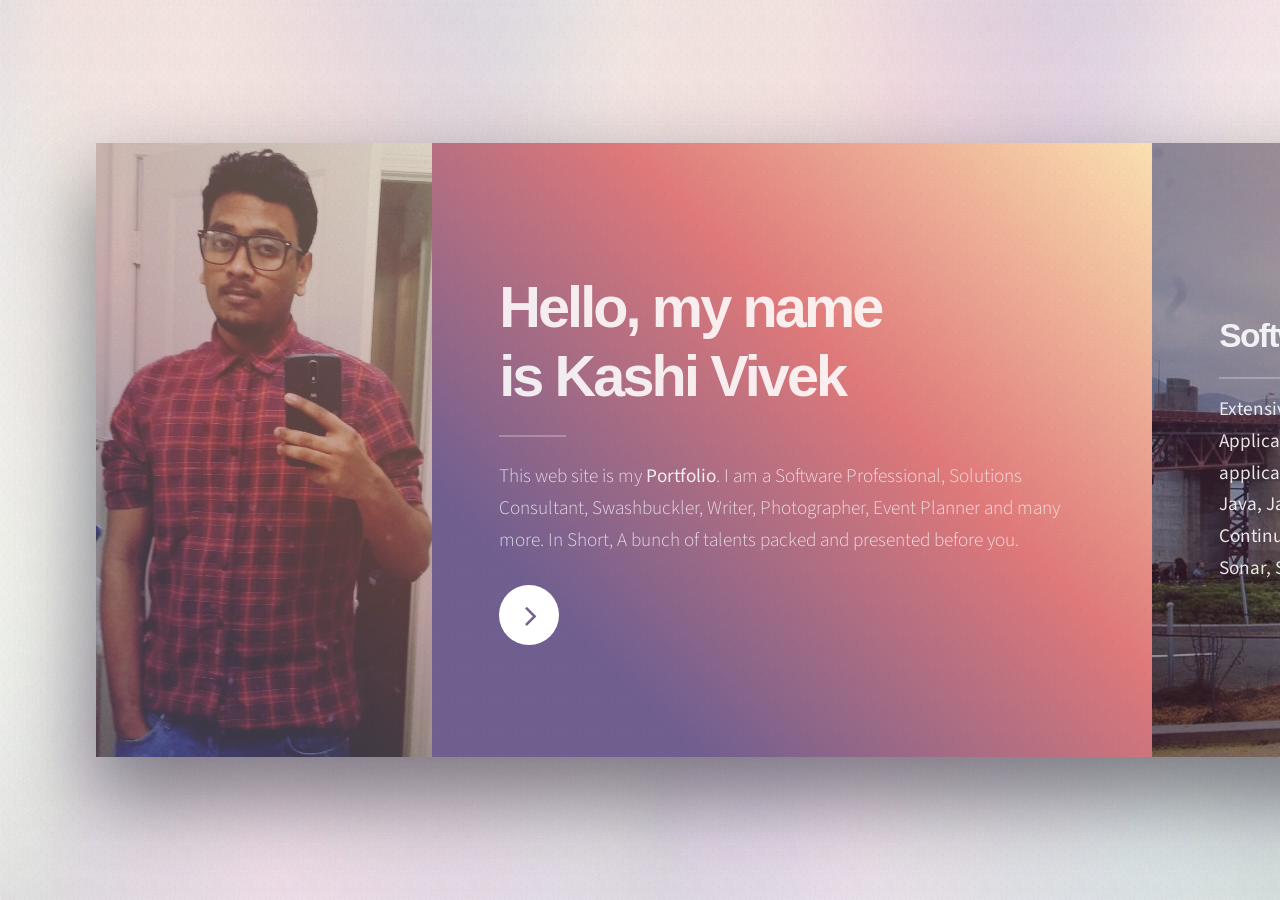
==== commit 04e108dd: "changed my name" ====
--- a/kashivivek/WebContent/index.html
+++ b/kashivivek/WebContent/index.html
@@ -1,210 +1,210 @@
-<!DOCTYPE HTML>
-<html>
-<head>
-<title>Portfolio | Vivek</title>
-<meta charset="utf-8" />
-<meta name="viewport"
-	content="width=device-width, initial-scale=1, user-scalable=no" />
-<meta name="description"
-	content="Portfolio - Vivek." />
-<meta name="keywords"
-	content="kashivivek, kashi vivek budda, kashi, vivek, budda, android, portfolio" />
-<meta name="author" content="Vivek" />
-<link rel="stylesheet" href="assets/css/main.css" />
-<link rel="shortcut icon" type="image/png" href="images/fav.png"/>
-<noscript>
-	<link rel="stylesheet" href="assets/css/noscript.css" />
-</noscript>
-</head>
-<body>
-
-	<!-- Page Wrapper -->
-	<div id="page-wrapper">
-
-		<!-- Wrapper -->
-		<div id="wrapper">
-
-			<!-- Panel (Banner) -->
-			<section class="panel banner right">
-				<div class="content color0 span-3-75">
-					<h1 class="major">
-						Hello, my name<br /> is Vivek
-					</h1>
-					<p>
-						This web site is my <strong>Portfolio</strong>. I am a Software
-						Professional, Solutions Consultant, Swashbuckler, Writer,
-						Photographer, Event Planner and many more. In Short, A bunch of
-						talents packed and presented before you.
-					</p>
-					<ul class="actions">
-						<li><a href="#first"
-							class="button special color1 circle icon fa-angle-right">Next</a></li>
-					</ul>
-				</div>
-				<div class="image filtered span-1-75" data-position="25% 25%">
-					<img src="images/image2.jpg" alt="" />
-				</div>
-			</section>
-
-			<!-- Panel (Spotlight) -->
-			<section class="panel spotlight medium left" id="first">
-				<div class="content span-7">
-					<h2 class="major">Software Professional</h2>
-					<p>
-						<strong>Extensive Experience in Development Operations,
-							Android Application programming, designing User Interface (UI)
-							applications and professional web applications using Android,
-							Java, JavaScript, jQuery, HTML5, CSS3, AngularJS, PHP, Continuous
-							Integration Tools like Jenkins, Hudson, Maven, GIT, Sonar, Shell
-							Scripting.</strong>
-					</p>
-				</div>
-				<div class="image filtered tinted" data-position="top left">
-					<img src="images/image1.jpg" alt="" />
-				</div>
-			</section>
-
-			<!-- Panel -->
-			<section class="panel color1">
-				<div class="intro joined">
-					<h2 class="major">Solutions Consultant</h2>
-					<p>Solutions can be provided to many business/individual
-						related problems. Providing Web solutions, Mobile Application
-						solutions, code analysis, architecting and many more.</p>
-				</div>
-				<div class="inner">
-					<ul class="grid-icons three connected">
-						<li><span class="icon fa-code"><span class="label">Coding</span></span></li>
-						<li><span class="icon fa-camera-retro"><span
-								class="label">Photography</span></span></li>
-						<li><span class="icon fa-cog"><span class="label">Architecturing</span></span></li>
-						<li><span class="icon fa-paper-plane"><span
-								class="label">Planning</span></span></li>
-						<li><span class="icon fa-bar-chart"><span
-								class="label">Analysis</span></span></li>
-						<li><span class="icon fa-diamond"><span class="label">Increase
-									Revenue</span></span></li>
-					</ul>
-				</div>
-			</section>
-
-			<!-- Panel (Spotlight) -->
-			<section class="panel spotlight large left">
-				<div class="content span-5">
-					<h2 class="major">Swashbuckler</h2>
-					<p>I'm an Adventure Seeker who continously thrives to finsih
-						off many bucket list items quickly and add few more to them. I
-						always love to be part of some one else's bucket list dreams as
-						well. Feel free to contact me.</p>
-				</div>
-				<div class="image filtered tinted" data-position="top right">
-					<img src="images/image3.jpg" alt="" />
-				</div>
-			</section>
-
-			<!-- Panel -->
-			<section class="panel">
-				<div class="intro color2">
-					<h2 class="major">Photographer</h2>
-					<p>Besides Photography being my passion, I do it sometimes for
-						my peace and increase my vision of viewing an object in multiple
-						ways. I may have to try some portfolio shoots and few events too</p>
-				</div>
-				<div class="gallery">
-					<div class="group span-3">
-						<a href="images/gallery/updated/image1.jpg"
-							class="image filtered span-3" data-position="bottom"><img
-							src="images/gallery/updated/image1.jpg" alt="" /></a> <a
-							href="images/gallery/updated/image4.jpg"
-							class="image filtered span-1-5" data-position="center"><img
-							src="images/gallery/updated/image4.jpg" alt="" /></a> <a
-							href="images/gallery/updated/image5.jpg"
-							class="image filtered span-1-5" data-position="bottom"><img
-							src="images/gallery/updated/image5.jpg" alt="" /></a>
-					</div>
-					<a href="images/gallery/updated/image6.JPG"
-						class="image filtered span-2-5" data-position="top"><img
-						src="images/gallery/updated/image6.JPG" alt="" /></a>
-					<div class="group span-4-5">
-						<a href="images/gallery/updated/image2.jpg"
-							class="image filtered span-3" data-position="top"><img
-							src="images/gallery/updated/image2.jpg" alt="" /></a> <a
-							href="images/gallery/updated/image3.jpg"
-							class="image filtered span-1-5" data-position="center"><img
-							src="images/gallery/updated/image3.jpg" alt="" /></a> <a
-							href="images/gallery/updated/image8.jpg"
-							class="image filtered span-1-5" data-position="bottom"><img
-							src="images/gallery/updated/image8.jpg" alt="" /></a> <a
-							href="images/gallery/updated/image9.jpg"
-							class="image filtered span-3" data-position="top"><img
-							src="images/gallery/updated/image9.jpg" alt="" /></a>
-					</div>
-					<a href="images/gallery/updated/image8.png"
-						class="image filtered span-2-5" data-position="right"><img
-						src="images/gallery/updated/image8.png" alt="" /></a>
-				</div>
-			</section>
-
-			<!-- Panel -->
-			<section class="panel color4-alt">
-				<div class="intro color4">
-					<h2 class="major">Get in touch</h2>
-					<p>Feel free to know more about my skills, if you need any
-						solutions or you want me to join your hikes or any treks. You can
-						connect me on any of my social networks or by just leaving a
-						message in the next section.</p>
-				</div>
-				<div class="inner columns divided">
-					<div class="span-3-25">
-						<form method="post" action="contactform-to-email.php">
-							<div class="field half">
-								<label for="name">Name</label> <input type="text" name="name"
-									id="name" />
-							</div>
-							<div class="field half">
-								<label for="email">Email</label> <input type="email"
-									name="email" id="email" />
-							</div>
-							<div class="field">
-								<label for="message">Message</label>
-								<textarea name="message" id="message" rows="4"></textarea>
-							</div>
-							<ul class="actions">
-								<li><input type="submit" value="Send Message"
-									class="button special" /></li>
-							</ul>
-						</form>
-					</div>
-					<div class="span-1-5">
-						<ul class="contact-icons color1">
-							<li class="icon fa-twitter"><a
-								href="https://twitter.com/kashivivek">@kashivivek</a></li>
-							<li class="icon fa-facebook"><a
-								href="https://www.facebook.com/vivekasshaggy">fb.com/vivekasshaggy</a></li>
-							<li class="icon fa-instagram"><a
-								href="https://www.instagram.com/justvivek/">@justvivek</a></li>
-							<li class="icon fa-linkedin"><a
-								href="https://www.linkedin.com/in/kashibudda/">kashibudda</a></li>
-							<li class="icon fa-rss"><a
-								href="https://kashivivek.blogspot.com/">kashivivek.blogspot.com</a></li>
-						</ul>
-					</div>
-				</div>
-			</section>
-			<!-- Copyright -->
-			<div class="copyright">
-				&copy; Developed by : <a href="http://www.avsoftsol.com"><img
-					src="images/cp.png" width="30px"></a>.
-			</div>
-
-		</div>
-
-	</div>
-
-	<!-- Scripts -->
-	<script src="assets/js/jquery.min.js"></script>
-	<script src="assets/js/skel.min.js"></script>
-	<script src="assets/js/main.js"></script>
-
-</body>
+<!DOCTYPE HTML>
+<html>
+<head>
+<title>Portfolio | Vivek</title>
+<meta charset="utf-8" />
+<meta name="viewport"
+	content="width=device-width, initial-scale=1, user-scalable=no" />
+<meta name="description"
+	content="Portfolio - Vivek." />
+<meta name="keywords"
+	content="kashivivek, kashi vivek budda, kashi, vivek, budda, android, portfolio" />
+<meta name="author" content="Vivek" />
+<link rel="stylesheet" href="assets/css/main.css" />
+<link rel="shortcut icon" type="image/png" href="images/fav.png"/>
+<noscript>
+	<link rel="stylesheet" href="assets/css/noscript.css" />
+</noscript>
+</head>
+<body>
+
+	<!-- Page Wrapper -->
+	<div id="page-wrapper">
+
+		<!-- Wrapper -->
+		<div id="wrapper">
+
+			<!-- Panel (Banner) -->
+			<section class="panel banner right">
+				<div class="content color0 span-3-75">
+					<h1 class="major">
+						Hello, my name<br /> is Kashi Vivek
+					</h1>
+					<p>
+						This web site is my <strong>Portfolio</strong>. I am a Software
+						Professional, Solutions Consultant, Swashbuckler, Writer,
+						Photographer, Event Planner and many more. In Short, A bunch of
+						talents packed and presented before you.
+					</p>
+					<ul class="actions">
+						<li><a href="#first"
+							class="button special color1 circle icon fa-angle-right">Next</a></li>
+					</ul>
+				</div>
+				<div class="image filtered span-1-75" data-position="25% 25%">
+					<img src="images/image2.jpg" alt="" />
+				</div>
+			</section>
+
+			<!-- Panel (Spotlight) -->
+			<section class="panel spotlight medium left" id="first">
+				<div class="content span-7">
+					<h2 class="major">Software Professional</h2>
+					<p>
+						<strong>Extensive Experience in Development Operations,
+							Android Application programming, designing User Interface (UI)
+							applications and professional web applications using Android,
+							Java, JavaScript, jQuery, HTML5, CSS3, AngularJS, PHP, Continuous
+							Integration Tools like Jenkins, Hudson, Maven, GIT, Sonar, Shell
+							Scripting.</strong>
+					</p>
+				</div>
+				<div class="image filtered tinted" data-position="top left">
+					<img src="images/image1.jpg" alt="" />
+				</div>
+			</section>
+
+			<!-- Panel -->
+			<section class="panel color1">
+				<div class="intro joined">
+					<h2 class="major">Solutions Consultant</h2>
+					<p>Solutions can be provided to many business/individual
+						related problems. Providing Web solutions, Mobile Application
+						solutions, code analysis, architecting and many more.</p>
+				</div>
+				<div class="inner">
+					<ul class="grid-icons three connected">
+						<li><span class="icon fa-code"><span class="label">Coding</span></span></li>
+						<li><span class="icon fa-camera-retro"><span
+								class="label">Photography</span></span></li>
+						<li><span class="icon fa-cog"><span class="label">Architecturing</span></span></li>
+						<li><span class="icon fa-paper-plane"><span
+								class="label">Planning</span></span></li>
+						<li><span class="icon fa-bar-chart"><span
+								class="label">Analysis</span></span></li>
+						<li><span class="icon fa-diamond"><span class="label">Increase
+									Revenue</span></span></li>
+					</ul>
+				</div>
+			</section>
+
+			<!-- Panel (Spotlight) -->
+			<section class="panel spotlight large left">
+				<div class="content span-5">
+					<h2 class="major">Swashbuckler</h2>
+					<p>I'm an Adventure Seeker who continously thrives to finsih
+						off many bucket list items quickly and add few more to them. I
+						always love to be part of some one else's bucket list dreams as
+						well. Feel free to contact me.</p>
+				</div>
+				<div class="image filtered tinted" data-position="top right">
+					<img src="images/image3.jpg" alt="" />
+				</div>
+			</section>
+
+			<!-- Panel -->
+			<section class="panel">
+				<div class="intro color2">
+					<h2 class="major">Photographer</h2>
+					<p>Besides Photography being my passion, I do it sometimes for
+						my peace and increase my vision of viewing an object in multiple
+						ways. I may have to try some portfolio shoots and few events too</p>
+				</div>
+				<div class="gallery">
+					<div class="group span-3">
+						<a href="images/gallery/updated/image1.jpg"
+							class="image filtered span-3" data-position="bottom"><img
+							src="images/gallery/updated/image1.jpg" alt="" /></a> <a
+							href="images/gallery/updated/image4.jpg"
+							class="image filtered span-1-5" data-position="center"><img
+							src="images/gallery/updated/image4.jpg" alt="" /></a> <a
+							href="images/gallery/updated/image5.jpg"
+							class="image filtered span-1-5" data-position="bottom"><img
+							src="images/gallery/updated/image5.jpg" alt="" /></a>
+					</div>
+					<a href="images/gallery/updated/image6.JPG"
+						class="image filtered span-2-5" data-position="top"><img
+						src="images/gallery/updated/image6.JPG" alt="" /></a>
+					<div class="group span-4-5">
+						<a href="images/gallery/updated/image2.jpg"
+							class="image filtered span-3" data-position="top"><img
+							src="images/gallery/updated/image2.jpg" alt="" /></a> <a
+							href="images/gallery/updated/image3.jpg"
+							class="image filtered span-1-5" data-position="center"><img
+							src="images/gallery/updated/image3.jpg" alt="" /></a> <a
+							href="images/gallery/updated/image8.jpg"
+							class="image filtered span-1-5" data-position="bottom"><img
+							src="images/gallery/updated/image8.jpg" alt="" /></a> <a
+							href="images/gallery/updated/image9.jpg"
+							class="image filtered span-3" data-position="top"><img
+							src="images/gallery/updated/image9.jpg" alt="" /></a>
+					</div>
+					<a href="images/gallery/updated/image8.png"
+						class="image filtered span-2-5" data-position="right"><img
+						src="images/gallery/updated/image8.png" alt="" /></a>
+				</div>
+			</section>
+
+			<!-- Panel -->
+			<section class="panel color4-alt">
+				<div class="intro color4">
+					<h2 class="major">Get in touch</h2>
+					<p>Feel free to know more about my skills, if you need any
+						solutions or you want me to join your hikes or any treks. You can
+						connect me on any of my social networks or by just leaving a
+						message in the next section.</p>
+				</div>
+				<div class="inner columns divided">
+					<div class="span-3-25">
+						<form method="post" action="contactform-to-email.php">
+							<div class="field half">
+								<label for="name">Name</label> <input type="text" name="name"
+									id="name" required/>
+							</div>
+							<div class="field half">
+								<label for="email">Email</label> <input type="email"
+									name="email" id="email" required/>
+							</div>
+							<div class="field">
+								<label for="message">Message</label>
+								<textarea name="message" id="message" rows="4" required></textarea>
+							</div>
+							<ul class="actions">
+								<li><input type="submit" value="Send Message"
+									class="button special" /></li>
+							</ul>
+						</form>
+					</div>
+					<div class="span-1-5">
+						<ul class="contact-icons color1">
+							<li class="icon fa-twitter"><a
+								href="https://twitter.com/kashivivek">@kashivivek</a></li>
+							<li class="icon fa-facebook"><a
+								href="https://www.facebook.com/vivekasshaggy">fb.com/vivekasshaggy</a></li>
+							<li class="icon fa-instagram"><a
+								href="https://www.instagram.com/justvivek/">@justvivek</a></li>
+							<li class="icon fa-linkedin"><a
+								href="https://www.linkedin.com/in/kashibudda/">kashibudda</a></li>
+							<li class="icon fa-rss"><a
+								href="https://kashivivek.blogspot.com/">kashivivek.blogspot.com</a></li>
+						</ul>
+					</div>
+				</div>
+			</section>
+			<!-- Copyright -->
+			<div class="copyright">
+				&copy; Developed by : <a href="http://www.avsoftsol.com"><img
+					src="images/cp.png" width="30px"></a>.
+			</div>
+
+		</div>
+
+	</div>
+
+	<!-- Scripts -->
+	<script src="assets/js/jquery.min.js"></script>
+	<script src="assets/js/skel.min.js"></script>
+	<script src="assets/js/main.js"></script>
+
+</body>
 </html>
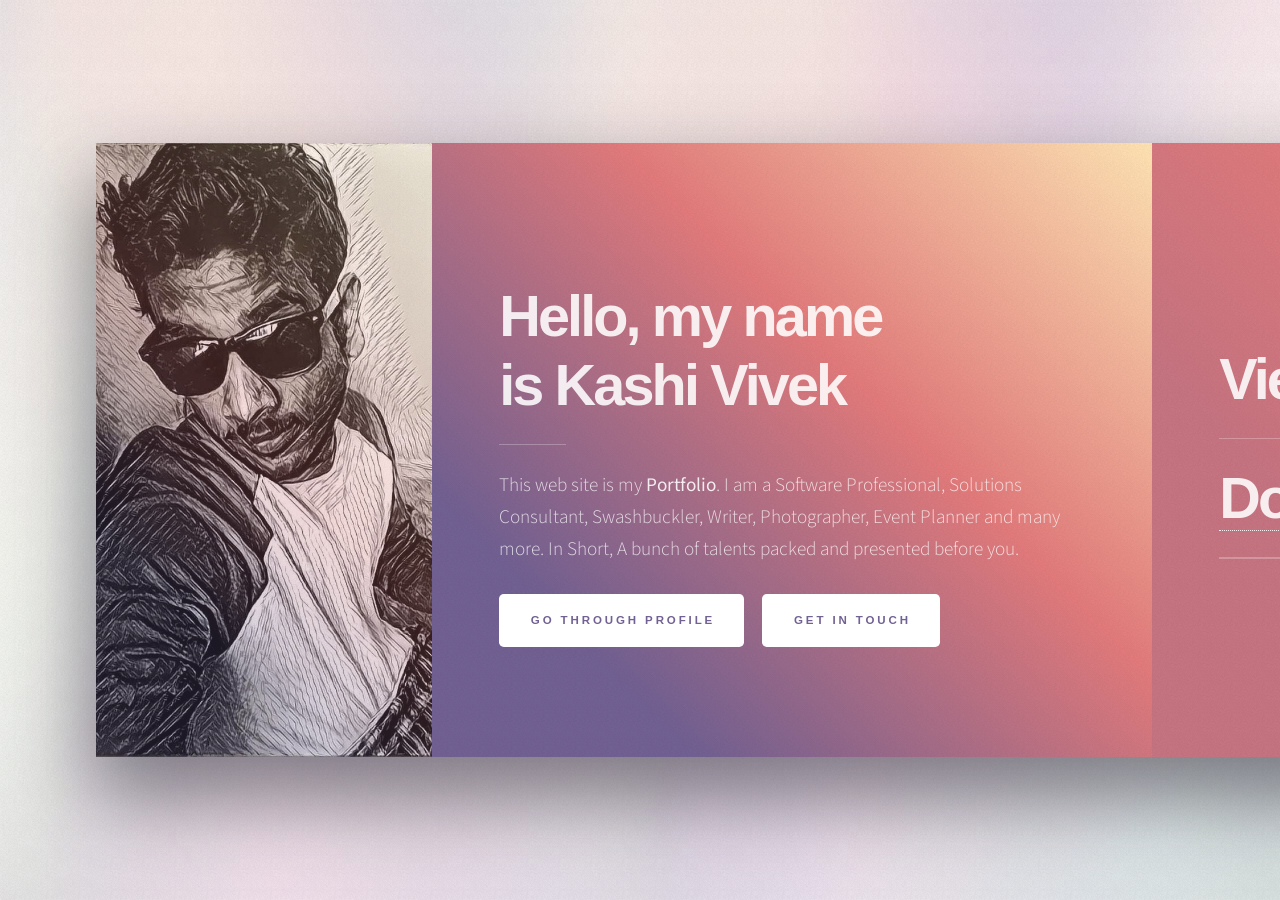
==== commit ed7982aa: "Updated changes with added resume viewing/downloading functionality" ====
--- a/kashivivek/WebContent/index.html
+++ b/kashivivek/WebContent/index.html
@@ -5,13 +5,22 @@
 <meta charset="utf-8" />
 <meta name="viewport"
 	content="width=device-width, initial-scale=1, user-scalable=no" />
-<meta name="description"
-	content="Portfolio - Vivek." />
+<meta name="description" content="Portfolio - Vivek." />
 <meta name="keywords"
 	content="kashivivek, kashi vivek budda, kashi, vivek, budda, android, portfolio" />
 <meta name="author" content="Vivek" />
 <link rel="stylesheet" href="assets/css/main.css" />
-<link rel="shortcut icon" type="image/png" href="images/fav.png"/>
+<link rel="shortcut icon" type="image/png" href="images/fav.png" />
+<script defer
+	src="https://use.fontawesome.com/releases/v5.0.10/js/all.js"
+	integrity="sha384-slN8GvtUJGnv6ca26v8EzVaR9DC58QEwsIk9q1QXdCU8Yu8ck/tL/5szYlBbqmS+"
+	crossorigin="anonymous"></script>
+<script type="text/javascript">
+	function show() {
+		document.getElementById('resume').innerHTML = "<embed src='Resume.pdf' type='application/pdf' width='100%' height='100%'>";
+	}
+</script>
+</script>
 <noscript>
 	<link rel="stylesheet" href="assets/css/noscript.css" />
 </noscript>
@@ -25,7 +34,7 @@
 		<div id="wrapper">
 
 			<!-- Panel (Banner) -->
-			<section class="panel banner right">
+			<section class="panel banner right" id="home">
 				<div class="content color0 span-3-75">
 					<h1 class="major">
 						Hello, my name<br /> is Kashi Vivek
@@ -37,14 +46,31 @@
 						talents packed and presented before you.
 					</p>
 					<ul class="actions">
-						<li><a href="#first"
-							class="button special color1 circle icon fa-angle-right">Next</a></li>
+						<li><a href="#first" class="button special color1 icon">Go
+								through Profile</a></li>
+						<li><a href="#contact" class="button special color1 icon ">Get in Touch</a></li>
 					</ul>
 				</div>
 				<div class="image filtered span-1-75" data-position="25% 25%">
-					<img src="images/image2.jpg" alt="" />
-				</div>
-			</section>
+					<img src="images/image_home2.jpg" alt="" />
+				</div>
+			</section>
+
+			<section class="panel spotlight medium left" id="resume">
+				<div class="intro color2 span-10">
+
+					<h1 class="major" onclick="show()" style="cursor: pointer;">
+						<i class="far fa-file-pdf"></i> View Resume
+					</h1>
+					<h1 class="major">
+						<a href="Resume.pdf" download> <i class="far fa-file-pdf">
+						</i> Download Resume
+						</a>
+					</h1>
+
+				</div>
+			</section>
+
 
 			<!-- Panel (Spotlight) -->
 			<section class="panel spotlight medium left" id="first">
@@ -146,7 +172,7 @@
 			</section>
 
 			<!-- Panel -->
-			<section class="panel color4-alt">
+			<section class="panel color4-alt" id="contact">
 				<div class="intro color4">
 					<h2 class="major">Get in touch</h2>
 					<p>Feel free to know more about my skills, if you need any
@@ -159,11 +185,11 @@
 						<form method="post" action="contactform-to-email.php">
 							<div class="field half">
 								<label for="name">Name</label> <input type="text" name="name"
-									id="name" required/>
+									id="name" required />
 							</div>
 							<div class="field half">
 								<label for="email">Email</label> <input type="email"
-									name="email" id="email" required/>
+									name="email" id="email" required />
 							</div>
 							<div class="field">
 								<label for="message">Message</label>
@@ -187,8 +213,11 @@
 								href="https://www.linkedin.com/in/kashibudda/">kashibudda</a></li>
 							<li class="icon fa-rss"><a
 								href="https://kashivivek.blogspot.com/">kashivivek.blogspot.com</a></li>
+								
+								<li><a href="#home" class="button special color1 circle icon fa-home">Home</a></li>
 						</ul>
 					</div>
+					
 				</div>
 			</section>
 			<!-- Copyright -->
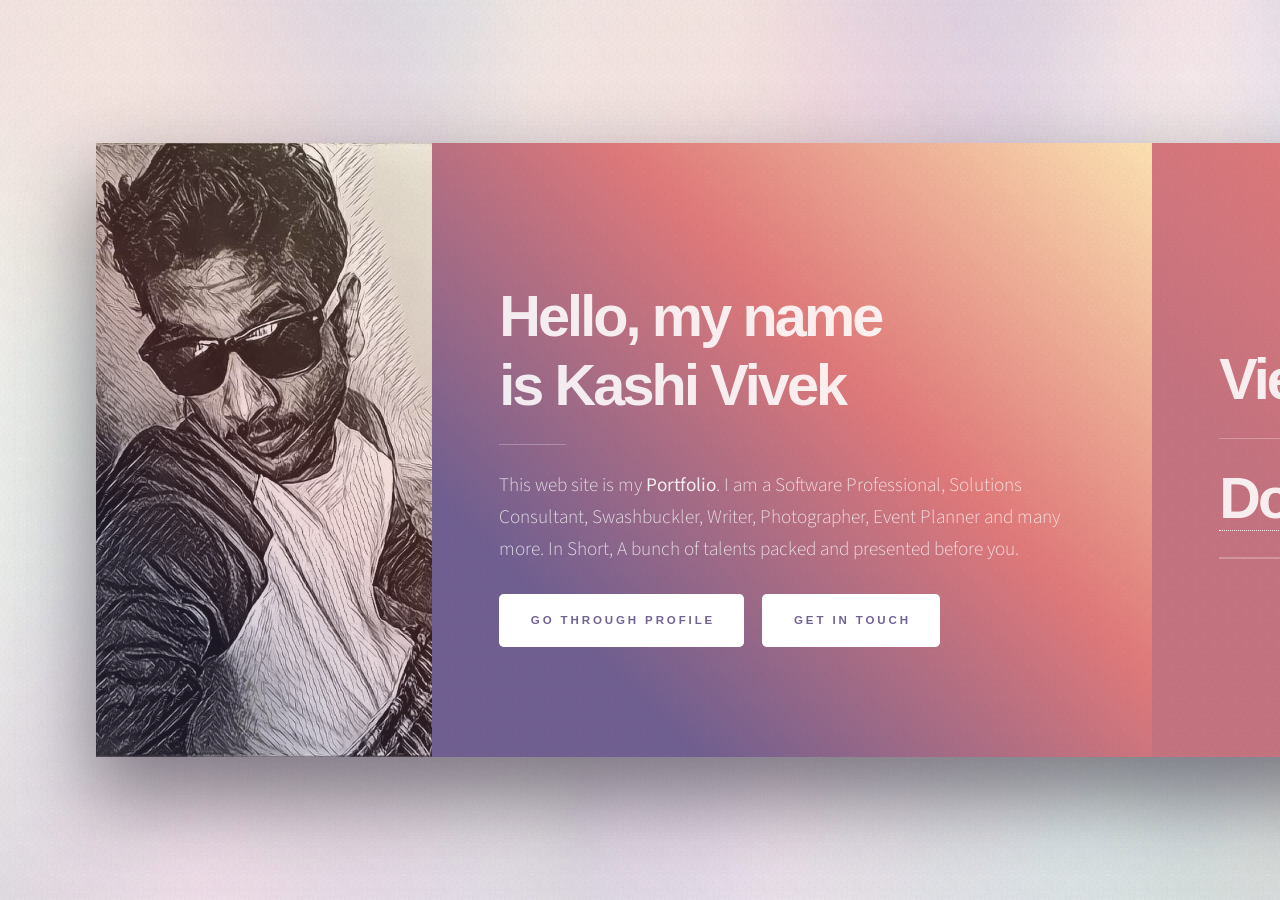
==== commit d265f181: "feat: update portfolio with project details modal, interactive background, and profile summary" ====
--- a/kashivivek/WebContent/index.html
+++ b/kashivivek/WebContent/index.html
@@ -1,31 +1,38 @@
 <!DOCTYPE HTML>
 <html>
+
 <head>
-<title>Portfolio | Vivek</title>
-<meta charset="utf-8" />
-<meta name="viewport"
-	content="width=device-width, initial-scale=1, user-scalable=no" />
-<meta name="description" content="Portfolio - Vivek." />
-<meta name="keywords"
-	content="kashivivek, kashi vivek budda, kashi, vivek, budda, android, portfolio" />
-<meta name="author" content="Vivek" />
-<link rel="stylesheet" href="assets/css/main.css" />
-<link rel="shortcut icon" type="image/png" href="images/fav.png" />
-<script defer
-	src="https://use.fontawesome.com/releases/v5.0.10/js/all.js"
-	integrity="sha384-slN8GvtUJGnv6ca26v8EzVaR9DC58QEwsIk9q1QXdCU8Yu8ck/tL/5szYlBbqmS+"
-	crossorigin="anonymous"></script>
-<script type="text/javascript">
-	function show() {
-		document.getElementById('resume').innerHTML = "<embed src='Resume.pdf' type='application/pdf' width='100%' height='100%'>";
-	}
-</script>
-</script>
-<noscript>
-	<link rel="stylesheet" href="assets/css/noscript.css" />
-</noscript>
+	<title>Portfolio | Vivek</title>
+	<meta charset="utf-8" />
+	<meta name="viewport" content="width=device-width, initial-scale=1, user-scalable=no" />
+	<meta name="description" content="Portfolio - Vivek." />
+	<meta name="keywords" content="kashivivek, kashi vivek budda, kashi, vivek, budda, android, portfolio" />
+	<meta name="author" content="Vivek" />
+	<link rel="stylesheet" href="assets/css/main.css?v=1.1" />
+	<link rel="shortcut icon" type="image/png" href="images/fav.png" />
+	<script defer src="https://use.fontawesome.com/releases/v5.0.10/js/all.js"
+		integrity="sha384-slN8GvtUJGnv6ca26v8EzVaR9DC58QEwsIk9q1QXdCU8Yu8ck/tL/5szYlBbqmS+"
+		crossorigin="anonymous"></script>
+	<script type="text/javascript">
+		function show() {
+			document.getElementById('resume').innerHTML = "<embed src='Resume.pdf' type='application/pdf' width='100%' height='100%'>";
+		}
+	</script>
+	</script>
+	<noscript>
+		<link rel="stylesheet" href="assets/css/noscript.css" />
+	</noscript>
+	<style type="text/css">
+		form #website {
+			display: none;
+		}
+	</style>
 </head>
+
 <body>
+
+	<!-- Ripple Background -->
+	<div id="ripple-bg" style="position: fixed; top: 0; left: 0; width: 100vw; height: 100vh; z-index: -2; background-image: url('images/bg.jpg'); background-size: cover; background-position: center; background-color: #e1e6e1;"></div>
 
 	<!-- Page Wrapper -->
 	<div id="page-wrapper">
@@ -64,7 +71,7 @@
 					</h1>
 					<h1 class="major">
 						<a href="Resume.pdf" download> <i class="far fa-file-pdf">
-						</i> Download Resume
+							</i> Download Resume
 						</a>
 					</h1>
 
@@ -77,12 +84,7 @@
 				<div class="content span-7">
 					<h2 class="major">Software Professional</h2>
 					<p>
-						<strong>Extensive Experience in Development Operations,
-							Android Application programming, designing User Interface (UI)
-							applications and professional web applications using Android,
-							Java, JavaScript, jQuery, HTML5, CSS3, AngularJS, PHP, Continuous
-							Integration Tools like Jenkins, Hudson, Maven, GIT, Sonar, Shell
-							Scripting.</strong>
+						<strong>Senior Systems & Infrastructure Engineer with over 10 years of experience designing and deploying scalable applications. Currently pursuing a Ph.D. in IT, with deep expertise in enterprise architectures using Java, Spring Boot, and modern databases. Proficient in driving system stability through CI/CD and DevOps practices. Recently designed and architected an internal AI chat tool, unifying LLMs (such as LangChain) with core platform systems to modernize business workflows.</strong>
 					</p>
 				</div>
 				<div class="image filtered tinted" data-position="top left">
@@ -99,17 +101,31 @@
 						solutions, code analysis, architecting and many more.</p>
 				</div>
 				<div class="inner">
+					<header>
+						<p style="text-align: center; font-style: italic; margin-bottom: 2em; opacity: 0.8;">Click on the projects below to view details</p>
+					</header>
 					<ul class="grid-icons three connected">
+						<li>
+							<span class="icon custom-image project-card" data-project="1" style="cursor: pointer;">
+								<img src="images/project1.png" alt="Niyan" />
+								<span class="label">Niyan</span>
+							</span>
+						</li>
+						<li>
+							<span class="icon custom-image project-card" data-project="2" style="cursor: pointer;">
+								<img src="images/project2.png" alt="TTT" />
+								<span class="label">TTT</span>
+							</span>
+						</li>
+						<li>
+							<span class="icon custom-image project-card" data-project="3" style="cursor: pointer;">
+								<img src="images/project3.png" alt="GetIt App" />
+								<span class="label">GetIt App</span>
+							</span>
+						</li>
 						<li><span class="icon fa-code"><span class="label">Coding</span></span></li>
-						<li><span class="icon fa-camera-retro"><span
-								class="label">Photography</span></span></li>
-						<li><span class="icon fa-cog"><span class="label">Architecturing</span></span></li>
-						<li><span class="icon fa-paper-plane"><span
-								class="label">Planning</span></span></li>
-						<li><span class="icon fa-bar-chart"><span
-								class="label">Analysis</span></span></li>
-						<li><span class="icon fa-diamond"><span class="label">Increase
-									Revenue</span></span></li>
+						<li><span class="icon fa-camera-retro"><span class="label">Photography</span></span></li>
+						<li><span class="icon fa-bar-chart"><span class="label">Analysis</span></span></li>
 					</ul>
 				</div>
 			</section>
@@ -138,36 +154,27 @@
 				</div>
 				<div class="gallery">
 					<div class="group span-3">
-						<a href="images/gallery/updated/image1.jpg"
-							class="image filtered span-3" data-position="bottom"><img
-							src="images/gallery/updated/image1.jpg" alt="" /></a> <a
-							href="images/gallery/updated/image4.jpg"
-							class="image filtered span-1-5" data-position="center"><img
-							src="images/gallery/updated/image4.jpg" alt="" /></a> <a
-							href="images/gallery/updated/image5.jpg"
-							class="image filtered span-1-5" data-position="bottom"><img
-							src="images/gallery/updated/image5.jpg" alt="" /></a>
-					</div>
-					<a href="images/gallery/updated/image6.JPG"
-						class="image filtered span-2-5" data-position="top"><img
-						src="images/gallery/updated/image6.JPG" alt="" /></a>
+						<a href="images/gallery/updated/image1.jpg" class="image filtered span-3"
+							data-position="bottom"><img src="images/gallery/updated/image1.jpg" alt="" /></a> <a
+							href="images/gallery/updated/image4.jpg" class="image filtered span-1-5"
+							data-position="center"><img src="images/gallery/updated/image4.jpg" alt="" /></a> <a
+							href="images/gallery/updated/image5.jpg" class="image filtered span-1-5"
+							data-position="bottom"><img src="images/gallery/updated/image5.jpg" alt="" /></a>
+					</div>
+					<a href="images/gallery/updated/image6.JPG" class="image filtered span-2-5" data-position="top"><img
+							src="images/gallery/updated/image6.JPG" alt="" /></a>
 					<div class="group span-4-5">
-						<a href="images/gallery/updated/image2.jpg"
-							class="image filtered span-3" data-position="top"><img
-							src="images/gallery/updated/image2.jpg" alt="" /></a> <a
-							href="images/gallery/updated/image3.jpg"
-							class="image filtered span-1-5" data-position="center"><img
-							src="images/gallery/updated/image3.jpg" alt="" /></a> <a
-							href="images/gallery/updated/image8.jpg"
-							class="image filtered span-1-5" data-position="bottom"><img
-							src="images/gallery/updated/image8.jpg" alt="" /></a> <a
-							href="images/gallery/updated/image9.jpg"
-							class="image filtered span-3" data-position="top"><img
-							src="images/gallery/updated/image9.jpg" alt="" /></a>
-					</div>
-					<a href="images/gallery/updated/image8.png"
-						class="image filtered span-2-5" data-position="right"><img
-						src="images/gallery/updated/image8.png" alt="" /></a>
+						<a href="images/gallery/updated/image2.jpg" class="image filtered span-3"
+							data-position="top"><img src="images/gallery/updated/image2.jpg" alt="" /></a> <a
+							href="images/gallery/updated/image3.jpg" class="image filtered span-1-5"
+							data-position="center"><img src="images/gallery/updated/image3.jpg" alt="" /></a> <a
+							href="images/gallery/updated/image8.jpg" class="image filtered span-1-5"
+							data-position="bottom"><img src="images/gallery/updated/image8.jpg" alt="" /></a> <a
+							href="images/gallery/updated/image9.jpg" class="image filtered span-3"
+							data-position="top"><img src="images/gallery/updated/image9.jpg" alt="" /></a>
+					</div>
+					<a href="images/gallery/updated/image8.png" class="image filtered span-2-5"
+						data-position="right"><img src="images/gallery/updated/image8.png" alt="" /></a>
 				</div>
 			</section>
 
@@ -182,48 +189,47 @@
 				</div>
 				<div class="inner columns divided">
 					<div class="span-3-25">
-						<form method="post" action="contactform-to-email.php">
+						<form method="POST" action="https://api.web3forms.com/submit">
+							<input type="hidden" name="access_key" value="78132b2a-eaa8-4fa3-bb82-273c5acd253f" />
+							<input type="hidden" name="subject" value="New message from portfolio" />
+							<input type="hidden" name="from_name" value="Vivek Portfolio" />
 							<div class="field half">
-								<label for="name">Name</label> <input type="text" name="name"
-									id="name" required />
+								<label for="name">Name</label> <input type="text" name="name" id="name" required />
 							</div>
 							<div class="field half">
-								<label for="email">Email</label> <input type="email"
-									name="email" id="email" required />
+								<label for="email">Email</label> <input type="email" name="email" id="email" required />
 							</div>
 							<div class="field">
 								<label for="message">Message</label>
 								<textarea name="message" id="message" rows="4" required></textarea>
 							</div>
+							<input type="text" id="website" name="websitekashivivek" />
 							<ul class="actions">
-								<li><input type="submit" value="Send Message"
-									class="button special" /></li>
+								<li><input type="submit" value="Send Message" class="button special" /></li>
 							</ul>
 						</form>
 					</div>
 					<div class="span-1-5">
 						<ul class="contact-icons color1">
-							<li class="icon fa-twitter"><a
-								href="https://twitter.com/kashivivek">@kashivivek</a></li>
+							<li class="icon fa-twitter"><a href="https://twitter.com/kashivivek">@kashivivek</a></li>
 							<li class="icon fa-facebook"><a
-								href="https://www.facebook.com/vivekasshaggy">fb.com/vivekasshaggy</a></li>
-							<li class="icon fa-instagram"><a
-								href="https://www.instagram.com/justvivek/">@justvivek</a></li>
+									href="https://www.facebook.com/vivekasshaggy">fb.com/vivekasshaggy</a></li>
+							<li class="icon fa-instagram"><a href="https://www.instagram.com/justvivek/">@justvivek</a>
+							</li>
 							<li class="icon fa-linkedin"><a
-								href="https://www.linkedin.com/in/kashibudda/">kashibudda</a></li>
+									href="https://www.linkedin.com/in/kashibudda/">kashibudda</a></li>
 							<li class="icon fa-rss"><a
-								href="https://kashivivek.blogspot.com/">kashivivek.blogspot.com</a></li>
-								
-								<li><a href="#home" class="button special color1 circle icon fa-home">Home</a></li>
+									href="https://kashivivek.blogspot.com/">kashivivek.blogspot.com</a></li>
+
+							<li><a href="#home" class="button special color1 circle icon fa-home">Home</a></li>
 						</ul>
 					</div>
-					
+
 				</div>
 			</section>
 			<!-- Copyright -->
 			<div class="copyright">
-				&copy; Developed by : <a href="http://www.avsoftsol.com"><img
-					src="images/cp.png" width="30px"></a>.
+				&copy; Developed by : <a href="http://www.avsoftsol.com"><img src="images/cp.png" width="30px"></a>.
 			</div>
 
 		</div>
@@ -232,8 +238,72 @@
 
 	<!-- Scripts -->
 	<script src="assets/js/jquery.min.js"></script>
+	<script src="https://cdnjs.cloudflare.com/ajax/libs/jquery.ripples/0.5.3/jquery.ripples.min.js"></script>
 	<script src="assets/js/skel.min.js"></script>
 	<script src="assets/js/main.js"></script>
 
+	<!-- Project Modal Overlay -->
+	<div id="project-modal" class="project-modal-overlay">
+		<div class="project-modal-content mac-window">
+			<div class="mac-header">
+				<div class="mac-buttons">
+					<span class="mac-btn close" id="mac-close"></span>
+					<span class="mac-btn minimize"></span>
+					<span class="mac-btn maximize"></span>
+				</div>
+				<div class="mac-title" id="mac-window-title">Project Details</div>
+			</div>
+			
+			<div class="mac-body">
+				<div class="mac-title-container">
+					<div class="mac-title-text">
+						<h2 id="modal-title" class="mac-hero-title">Project Title</h2>
+						<p id="modal-subtitle" class="mac-subtitle"></p>
+					</div>
+					<div class="mac-title-action" id="modal-actions-container" style="display: flex; flex-direction: column; gap: 10px;">
+						<!-- Buttons injected via JS -->
+					</div>
+				</div>
+				
+				<div id="modal-meta" class="mac-meta-grid">
+					<div class="meta-item">
+						<strong>Role</strong>
+						<span id="modal-role"></span>
+					</div>
+					<div class="meta-item">
+						<strong>Year</strong>
+						<span id="modal-year"></span>
+					</div>
+					<div class="meta-item">
+						<strong>Project type</strong>
+						<span id="modal-type"></span>
+					</div>
+					<div class="meta-item">
+						<strong>Credits</strong>
+						<span id="modal-credits"></span>
+					</div>
+				</div>
+				
+				<div class="mac-long-desc" id="modal-desc">
+					<!-- Long description / markdown goes here -->
+				</div>
+				
+				<div id="modal-gallery-section" style="display: none; margin-top: 2em;">
+					<h2>Gallery</h2>
+					<div class="mac-gallery" id="modal-gallery-container">
+						<!-- Thumbnails will be injected here -->
+					</div>
+				</div>
+			</div>
+		</div>
+	</div>
+
+	<!-- Image Lightbox Overlay -->
+	<div id="image-lightbox" class="lightbox-overlay">
+		<span class="lightbox-close">&times;</span>
+		<img id="lightbox-img" src="" alt="Enlarged screenshot" />
+	</div>
+
 </body>
+
 </html>
--- a/kashivivek/WebContent/assets/css/main.css
+++ b/kashivivek/WebContent/assets/css/main.css
@@ -129,9 +129,11 @@
 	html {
 		width: 100%;
 		height: 100%;
+		overscroll-behavior-x: none;
 	}
 
 	body {
+		overscroll-behavior-x: none;
 		display: -moz-flex;
 		display: -webkit-flex;
 		display: -ms-flex;
@@ -197,10 +199,10 @@
 			height: 100%;
 			z-index: -1;
 			background-attachment: fixed;
-			background-color: #e1e6e1;
-			background-image: url("../../images/overlay.png"), url("../../images/bg.jpg");
-			background-repeat: repeat, repeat-x;
-			background-size: 128px 128px, cover;
+			background-color: transparent;
+			background-image: url("../../images/overlay.png");
+			background-repeat: repeat;
+			background-size: 128px 128px;
 		}
 
 		body.is-loading *, body.is-loading *:before, body.is-loading *:after {
@@ -3669,4 +3671,307 @@
 				transform: none;
 			}
 
-	}+	}
+
+/* Custom Image Icons for Grid */
+ul.grid-icons .icon.custom-image:before {
+	display: none;
+}
+ul.grid-icons .icon.custom-image img {
+	width: 6rem;
+	height: 6rem;
+	border-radius: 50%;
+	object-fit: contain;
+	background-color: transparent;
+	box-shadow: 0 0 0 2px rgba(255, 255, 255, 0.25);
+	margin: 0 auto;
+	display: block;
+	transition: border-color 0.2s, box-shadow 0.2s;
+}
+ul.grid-icons .icon.custom-image {
+	cursor: pointer;
+}
+ul.grid-icons .icon.custom-image:hover img {
+	box-shadow: 0 0 0 2px rgba(255, 255, 255, 0.5);
+}
+
+/* Modal Styles - macOS Window */
+.project-modal-overlay {
+	position: fixed;
+	top: 0;
+	left: 0;
+	width: 100%;
+	height: 100%;
+	background: rgba(0, 0, 0, 0.6);
+	backdrop-filter: blur(8px);
+	-webkit-backdrop-filter: blur(8px);
+	display: flex;
+	justify-content: center;
+	align-items: center;
+	z-index: 10000;
+	opacity: 0;
+	visibility: hidden;
+	transition: opacity 0.3s ease, visibility 0.3s ease;
+}
+
+.project-modal-overlay.active {
+	opacity: 1;
+	visibility: visible;
+}
+
+.project-modal-content.mac-window {
+	position: relative;
+	width: 90%;
+	max-width: 900px;
+	max-height: 90vh;
+	background: #ffffff;
+	color: #333333;
+	border-radius: 12px;
+	box-shadow: 0 20px 60px rgba(0, 0, 0, 0.3);
+	display: flex;
+	flex-direction: column;
+	overflow: hidden;
+}
+
+.mac-header {
+	background: #f6f6f6;
+	height: 56px;
+	display: flex;
+	align-items: center;
+	padding: 0 16px;
+	border-bottom: 1px solid #e5e5e5;
+	position: relative;
+}
+
+.mac-buttons {
+	display: flex;
+	gap: 8px;
+}
+
+.mac-btn {
+	width: 12px;
+	height: 12px;
+	border-radius: 50%;
+	display: inline-block;
+}
+
+.mac-btn.close { background: #ff5f56; cursor: pointer; }
+.mac-btn.minimize { background: #ffbd2e; }
+.mac-btn.maximize { background: #27c93f; }
+
+.mac-title {
+	position: absolute;
+	left: 50%;
+	transform: translateX(-50%);
+	font-size: 13px;
+	font-weight: 500;
+	color: #888;
+	font-family: -apple-system, BlinkMacSystemFont, "Segoe UI", Roboto, Helvetica, Arial, sans-serif;
+}
+
+.mac-body {
+	padding: 40px;
+	overflow-y: auto;
+	flex: 1;
+	color: #333;
+	font-family: -apple-system, BlinkMacSystemFont, "Segoe UI", Roboto, Helvetica, Arial, sans-serif;
+}
+
+/* Force all text elements inside the modal to be dark */
+.mac-body h1, .mac-body h2, .mac-body h3, .mac-body h4, .mac-body h5, .mac-body h6, 
+.mac-body p, .mac-body span, .mac-body div, .mac-body li, .mac-body strong, .mac-body b, .mac-body a:not(.button) {
+	color: #333 !important;
+}
+
+.mac-body h2.mac-hero-title {
+	font-size: 2.5em;
+	font-weight: 700;
+	margin-bottom: 0.2em;
+	color: #000;
+	line-height: 1.1;
+	letter-spacing: -0.02em;
+}
+
+.mac-body p.mac-subtitle {
+	color: #666;
+	margin-bottom: 2em;
+	font-size: 1.1em;
+	margin-top: 0;
+}
+
+.mac-title-container {
+	display: flex;
+	justify-content: space-between;
+	align-items: flex-start;
+	margin-bottom: 2em;
+}
+
+.mac-title-text {
+	flex: 1;
+	padding-right: 20px;
+}
+
+.mac-title-text .mac-hero-title {
+	margin-bottom: 0.25em;
+}
+
+.mac-title-text .mac-subtitle {
+	margin-bottom: 0;
+}
+
+.mac-title-action {
+	flex-shrink: 0;
+}
+
+.mac-btn-black {
+	background-color: #000 !important;
+	color: #fff !important;
+	border-color: #000 !important;
+	border-radius: 6px !important;
+}
+
+.mac-btn-black:hover {
+	background-color: #333 !important;
+}
+
+.mac-meta-grid {
+	display: grid;
+	grid-template-columns: 1fr 1fr;
+	gap: 20px;
+	margin-bottom: 40px;
+	padding-bottom: 30px;
+	border-bottom: 1px solid #eee;
+}
+
+.meta-item strong {
+	display: block;
+	font-size: 0.85rem;
+	font-weight: 700;
+	color: #111;
+	margin-bottom: 4px;
+}
+
+.meta-item span {
+	font-size: 0.95rem;
+	color: #666;
+}
+
+.mac-images {
+	display: flex;
+	flex-direction: column;
+	gap: 20px;
+	margin-bottom: 40px;
+}
+
+.mac-images img {
+	width: 100%;
+	border-radius: 12px;
+	box-shadow: 0 4px 15px rgba(0,0,0,0.1);
+}
+
+.mac-long-desc {
+	font-size: 1.05rem;
+	line-height: 1.8;
+	color: #444;
+}
+
+.mac-long-desc h1, .mac-long-desc h2, .mac-long-desc h3 {
+	color: #111;
+	margin-top: 1.5em;
+	margin-bottom: 0.5em;
+}
+
+.mac-long-desc ul, .mac-long-desc ol {
+	padding-left: 20px;
+	margin: 0 0 1em 0;
+}
+
+.mac-long-desc li {
+	margin: 0 0 4px 0;
+	padding: 0;
+}
+
+.project-modal-body p {
+	font-size: 0.9em;
+	line-height: 1.6;
+}
+
+/* Scroll lock when modal is open */
+html.modal-open, body.modal-open {
+	/* Removed overflow hidden to prevent horizontal scroll position reset */
+}
+
+/* macOS Gallery styling */
+.mac-gallery {
+	display: grid;
+	grid-template-columns: repeat(auto-fill, minmax(120px, 1fr));
+	gap: 16px;
+}
+
+.mac-gallery img {
+	width: 100%;
+	height: 100px;
+	object-fit: cover;
+	border-radius: 8px;
+	cursor: pointer;
+	box-shadow: 0 2px 10px rgba(0,0,0,0.1);
+	transition: transform 0.2s, box-shadow 0.2s;
+}
+
+.mac-gallery img:hover {
+	transform: scale(1.05);
+	box-shadow: 0 4px 15px rgba(0,0,0,0.2);
+}
+
+/* Lightbox overlay */
+.lightbox-overlay {
+	position: fixed;
+	top: 0;
+	left: 0;
+	width: 100%;
+	height: 100%;
+	background: rgba(0, 0, 0, 0.85);
+	display: flex;
+	justify-content: center;
+	align-items: center;
+	z-index: 100000;
+	opacity: 0;
+	visibility: hidden;
+	transition: opacity 0.3s, visibility 0.3s;
+}
+
+.lightbox-overlay.active {
+	opacity: 1;
+	visibility: visible;
+}
+
+.lightbox-overlay img {
+	max-width: 90%;
+	max-height: 90vh;
+	border-radius: 8px;
+	box-shadow: 0 10px 50px rgba(0,0,0,0.5);
+}
+
+.lightbox-close {
+	position: absolute;
+	top: 20px;
+	right: 30px;
+	color: #fff;
+	font-size: 3rem;
+	cursor: pointer;
+	line-height: 1;
+	opacity: 0.7;
+	transition: opacity 0.2s;
+}
+
+.lightbox-close:hover {
+	opacity: 1;
+}
+
+/* Mobile responsive sizing for custom images */
+@media screen and (max-width: 736px) {
+	ul.grid-icons .icon.custom-image img {
+		width: 4.5rem;
+		height: 4.5rem;
+	}
+}
